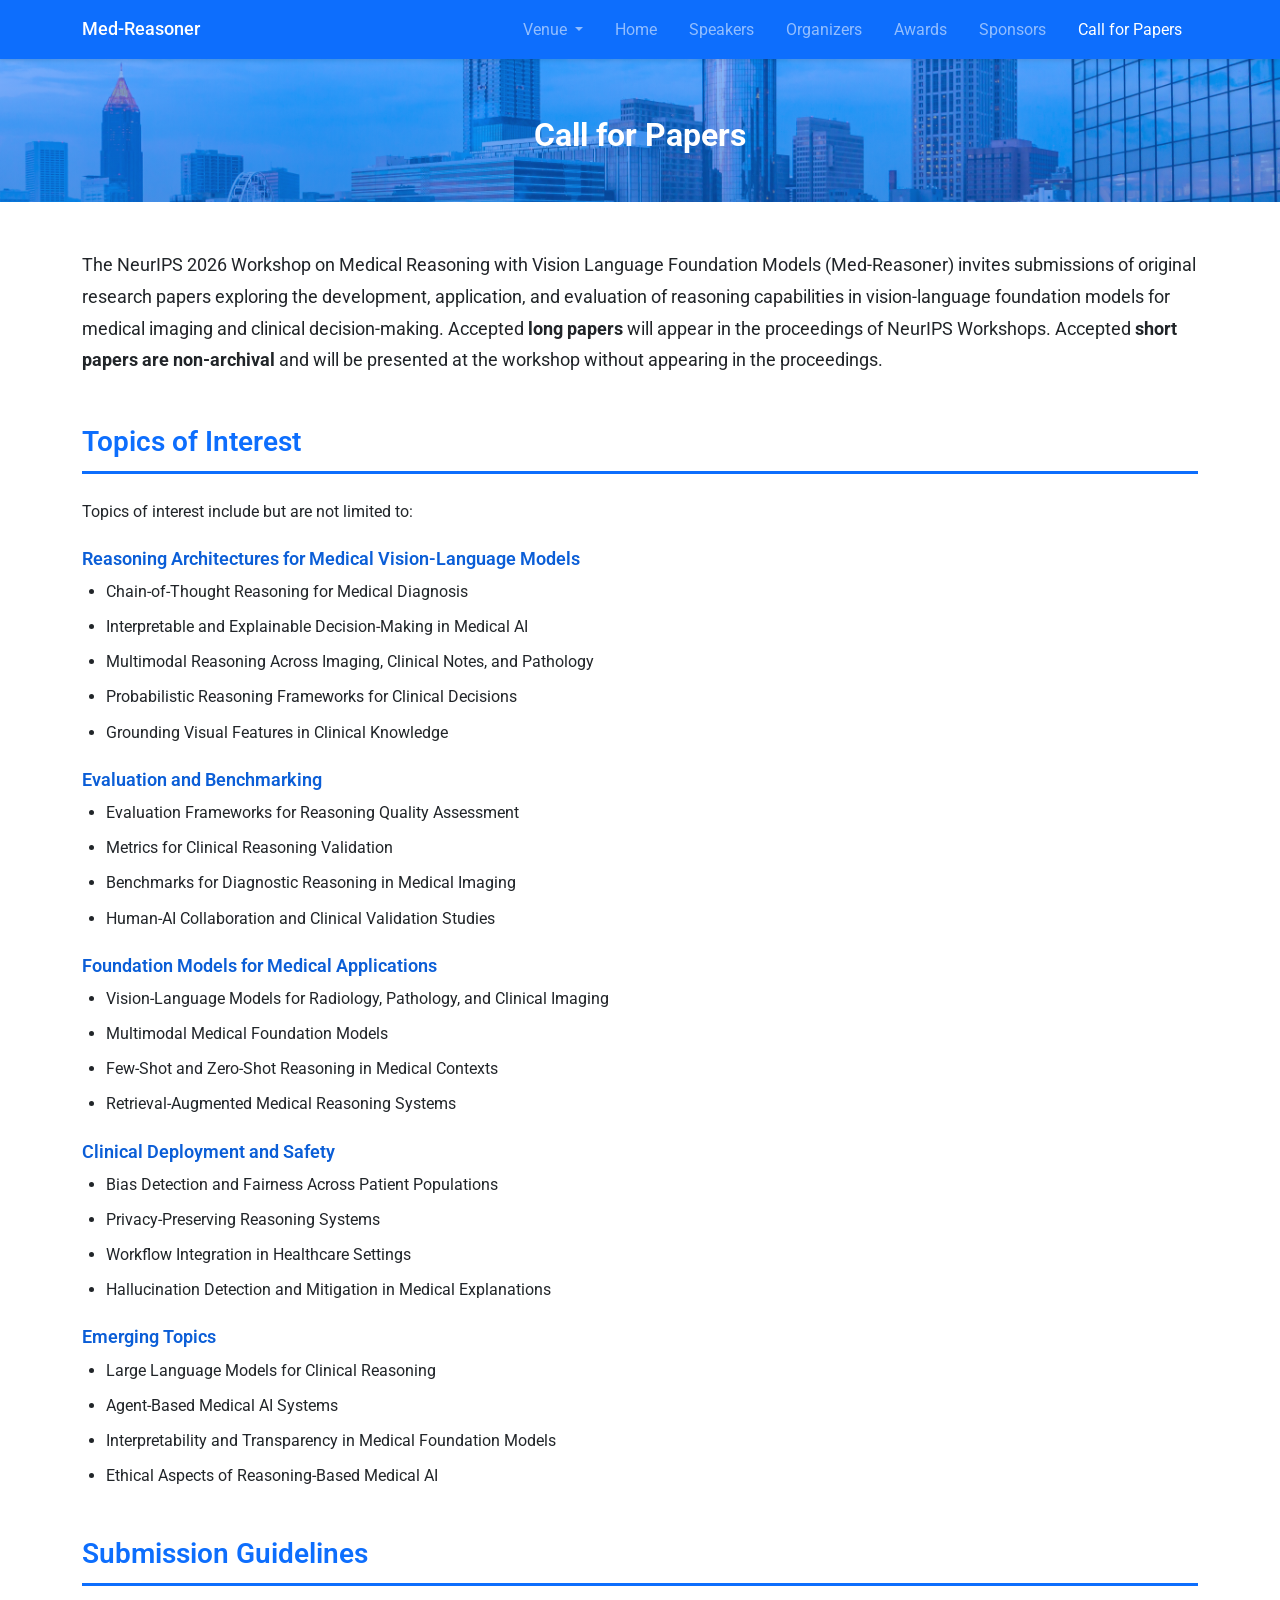
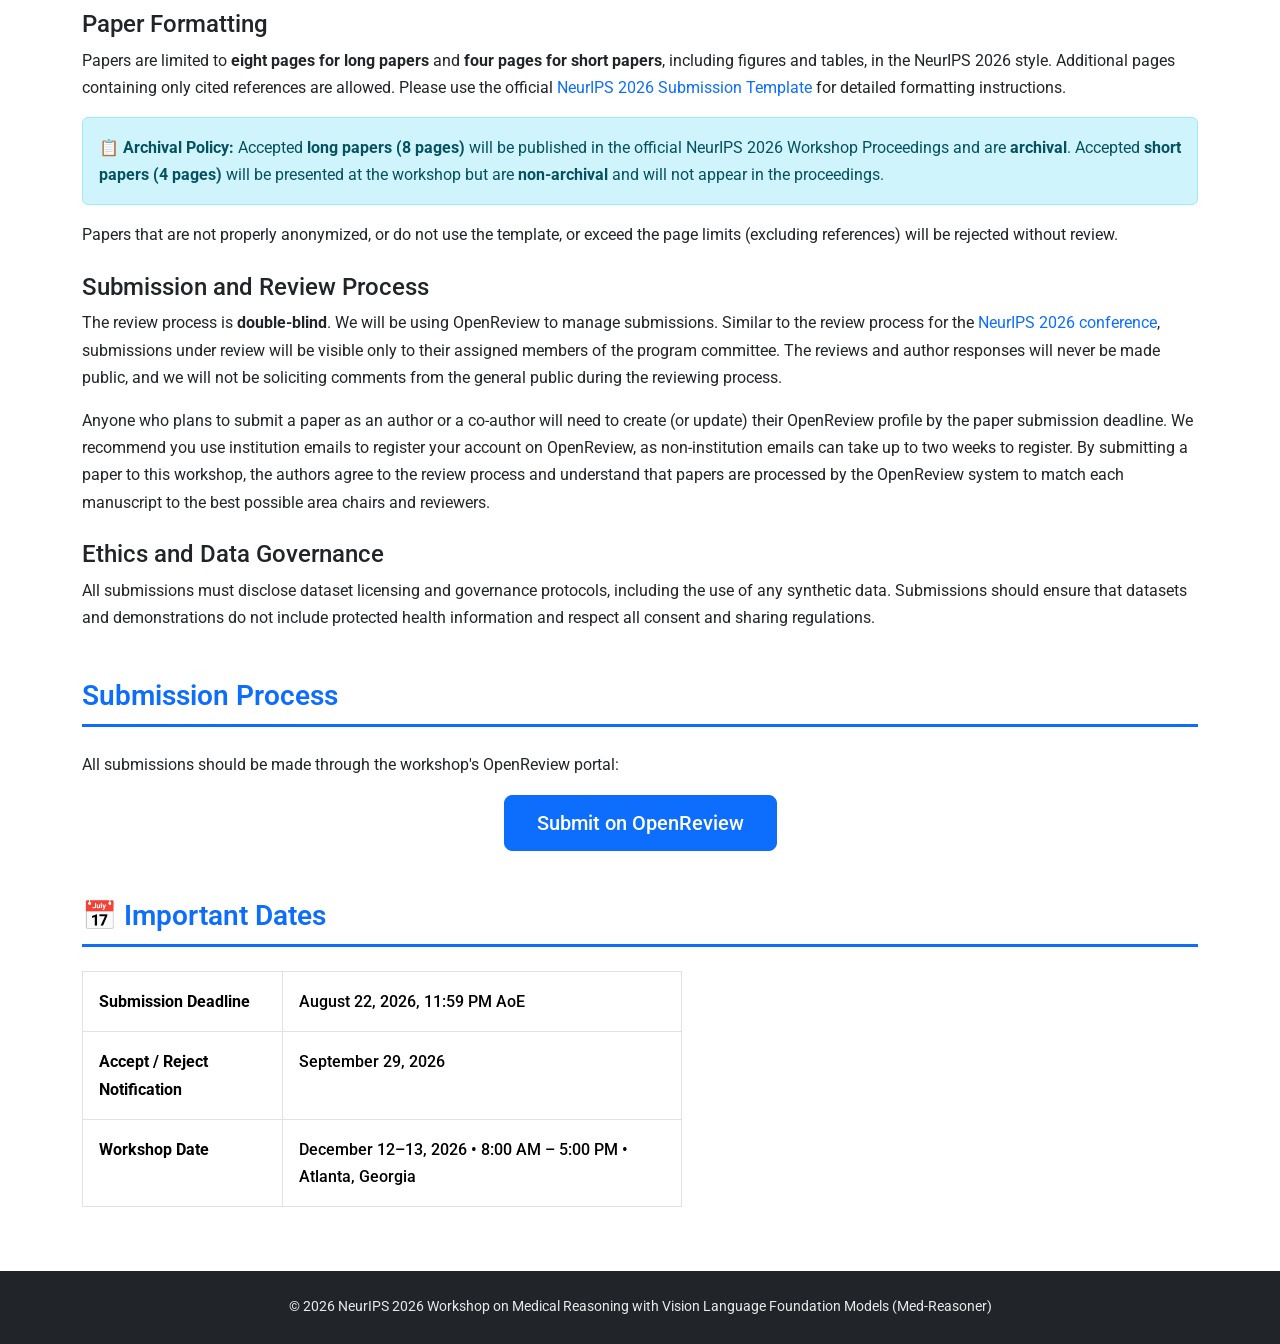
==== call_for_paper.html @ c0cd940c "Add Call for Papers page for NeurIPS 2026 Co-authored-by: Cursor <cursoragent@cursor.com>" ====
<!DOCTYPE html>
<html lang="en">
<head>
    <meta charset="UTF-8">
    <meta name="viewport" content="width=device-width, initial-scale=1.0">
    <link rel="icon" type="image/svg+xml" href="favicon.svg">
    <title>Call for Papers | NeurIPS 2026 Workshop - Med-Reasoner</title>
    <link href="https://cdn.jsdelivr.net/npm/bootstrap@5.3.2/dist/css/bootstrap.min.css" rel="stylesheet">
    <link href="https://fonts.googleapis.com/css2?family=Roboto:wght@300;400;500;700&display=swap" rel="stylesheet">
    <link rel="stylesheet" href="assets/css/style.css">
</head>
<body>
    <!-- Navigation -->
    <nav class="navbar navbar-expand-lg navbar-dark bg-primary fixed-top">
        <div class="container">
            <a class="navbar-brand" href="index.html">Med-Reasoner</a>
            <button class="navbar-toggler" type="button" data-bs-toggle="collapse" data-bs-target="#navbarNav">
                <span class="navbar-toggler-icon"></span>
            </button>
            <div class="collapse navbar-collapse" id="navbarNav">
                <ul class="navbar-nav ms-auto">
                    <li class="nav-item dropdown">
                        <a class="nav-link dropdown-toggle" href="#" role="button" data-bs-toggle="dropdown">
                            Venue
                        </a>
                        <ul class="dropdown-menu dropdown-menu-end">
                            <li><a class="dropdown-item" href="https://med-reasoner.github.io/cvpr2026/">CVPR 2026</a></li>
                            <li><a class="dropdown-item active" href="https://med-reasoner.github.io/neurips2026/">NeurIPS 2026</a></li>
                        </ul>
                    </li>
                    <li class="nav-item">
                        <a class="nav-link" href="index.html">Home</a>
                    </li>
                    <li class="nav-item">
                        <a class="nav-link" href="index.html#speakers">Speakers</a>
                    </li>
                    <li class="nav-item">
                        <a class="nav-link" href="index.html#organizers">Organizers</a>
                    </li>
                    <li class="nav-item">
                        <a class="nav-link" href="index.html#awards">Awards</a>
                    </li>
                    <li class="nav-item">
                        <a class="nav-link" href="index.html#sponsors">Sponsors</a>
                    </li>
                    <li class="nav-item">
                        <a class="nav-link active" href="call_for_paper.html">Call for Papers</a>
                    </li>
                </ul>
            </div>
        </div>
    </nav>

    <!-- Hero Section -->
    <header class="hero-section hero-small">
        <div class="container">
            <h1 class="display-5">Call for Papers</h1>
        </div>
    </header>

    <!-- Main Content -->
    <main class="container my-5">
        <section class="mb-5">
            <p class="lead">
                The NeurIPS 2026 Workshop on Medical Reasoning with Vision Language Foundation Models (Med-Reasoner) invites submissions of original research papers exploring the development, application, and evaluation of reasoning capabilities in vision-language foundation models for medical imaging and clinical decision-making. Accepted <strong>long papers</strong> will appear in the proceedings of NeurIPS Workshops. Accepted <strong>short papers are non-archival</strong> and will be presented at the workshop without appearing in the proceedings.
            </p>
        </section>

        <!-- Topics of Interest -->
        <section id="topics" class="mb-5">
            <h2 class="section-title">Topics of Interest</h2>
            <p>Topics of interest include but are not limited to:</p>

            <h4 class="mt-4 topic-category">Reasoning Architectures for Medical Vision-Language Models</h4>
            <ul class="topic-list">
                <li>Chain-of-Thought Reasoning for Medical Diagnosis</li>
                <li>Interpretable and Explainable Decision-Making in Medical AI</li>
                <li>Multimodal Reasoning Across Imaging, Clinical Notes, and Pathology</li>
                <li>Probabilistic Reasoning Frameworks for Clinical Decisions</li>
                <li>Grounding Visual Features in Clinical Knowledge</li>
            </ul>

            <h4 class="mt-4 topic-category">Evaluation and Benchmarking</h4>
            <ul class="topic-list">
                <li>Evaluation Frameworks for Reasoning Quality Assessment</li>
                <li>Metrics for Clinical Reasoning Validation</li>
                <li>Benchmarks for Diagnostic Reasoning in Medical Imaging</li>
                <li>Human-AI Collaboration and Clinical Validation Studies</li>
            </ul>

            <h4 class="mt-4 topic-category">Foundation Models for Medical Applications</h4>
            <ul class="topic-list">
                <li>Vision-Language Models for Radiology, Pathology, and Clinical Imaging</li>
                <li>Multimodal Medical Foundation Models</li>
                <li>Few-Shot and Zero-Shot Reasoning in Medical Contexts</li>
                <li>Retrieval-Augmented Medical Reasoning Systems</li>
            </ul>

            <h4 class="mt-4 topic-category">Clinical Deployment and Safety</h4>
            <ul class="topic-list">
                <li>Bias Detection and Fairness Across Patient Populations</li>
                <li>Privacy-Preserving Reasoning Systems</li>
                <li>Workflow Integration in Healthcare Settings</li>
                <li>Hallucination Detection and Mitigation in Medical Explanations</li>
            </ul>

            <h4 class="mt-4 topic-category">Emerging Topics</h4>
            <ul class="topic-list">
                <li>Large Language Models for Clinical Reasoning</li>
                <li>Agent-Based Medical AI Systems</li>
                <li>Interpretability and Transparency in Medical Foundation Models</li>
                <li>Ethical Aspects of Reasoning-Based Medical AI</li>
            </ul>
        </section>

        <!-- Submission Guidelines -->
        <section id="guidelines" class="mb-5">
            <h2 class="section-title">Submission Guidelines</h2>

            <h4 class="mt-4">Paper Formatting</h4>
            <p>
                Papers are limited to <strong>eight pages for long papers</strong> and <strong>four pages for short papers</strong>, including figures and tables, in the NeurIPS 2026 style. Additional pages containing only cited references are allowed. Please use the official <a href="https://neurips.cc/Conferences/2026/PaperInformation/StyleFiles" class="link-primary">NeurIPS 2026 Submission Template</a> for detailed formatting instructions.
            </p>
            <div class="alert alert-info">
                <strong>&#128203; Archival Policy:</strong> Accepted <strong>long papers (8 pages)</strong> will be published in the official NeurIPS 2026 Workshop Proceedings and are <strong>archival</strong>. Accepted <strong>short papers (4 pages)</strong> will be presented at the workshop but are <strong>non-archival</strong> and will not appear in the proceedings.
            </div>
            <p>
                Papers that are not properly anonymized, or do not use the template, or exceed the page limits (excluding references) will be rejected without review.
            </p>

            <h4 class="mt-4">Submission and Review Process</h4>
            <p>
                The review process is <strong>double-blind</strong>. We will be using OpenReview to manage submissions. Similar to the review process for the <a href="https://neurips.cc/Conferences/2026" class="link-primary">NeurIPS 2026 conference</a>, submissions under review will be visible only to their assigned members of the program committee. The reviews and author responses will never be made public, and we will not be soliciting comments from the general public during the reviewing process.
            </p>
            <p>
                Anyone who plans to submit a paper as an author or a co-author will need to create (or update) their OpenReview profile by the paper submission deadline. We recommend you use institution emails to register your account on OpenReview, as non-institution emails can take up to two weeks to register. By submitting a paper to this workshop, the authors agree to the review process and understand that papers are processed by the OpenReview system to match each manuscript to the best possible area chairs and reviewers.
            </p>

            <h4 class="mt-4">Ethics and Data Governance</h4>
            <p>
                All submissions must disclose dataset licensing and governance protocols, including the use of any synthetic data. Submissions should ensure that datasets and demonstrations do not include protected health information and respect all consent and sharing regulations.
            </p>
        </section>

        <!-- Submission Process -->
        <section id="submission" class="mb-5">
            <h2 class="section-title">Submission Process</h2>
            <p>
                All submissions should be made through the workshop's OpenReview portal:
            </p>
            <p class="text-center">
                <a href="#" target="_blank" class="btn btn-primary btn-lg">Submit on OpenReview</a>
            </p>
        </section>

        <!-- Important Dates -->
        <section id="dates" class="mb-5">
            <h2 class="section-title">&#128197; Important Dates</h2>
            <div class="table-responsive">
                <table class="table table-bordered dates-table">
                    <tbody>
                        <tr>
                            <td class="date-label"><strong>Submission Deadline</strong></td>
                            <td class="date-value">August 22, 2026, 11:59 PM AoE</td>
                        </tr>
                        <tr>
                            <td class="date-label"><strong>Accept / Reject Notification</strong></td>
                            <td class="date-value">September 29, 2026</td>
                        </tr>
                        <tr>
                            <td class="date-label"><strong>Workshop Date</strong></td>
                            <td class="date-value">December 12&ndash;13, 2026 &bull; 8:00 AM &ndash; 5:00 PM &bull; Atlanta, Georgia</td>
                        </tr>
                    </tbody>
                </table>
            </div>
        </section>
    </main>

    <!-- Footer -->
    <footer class="footer bg-dark text-white py-4">
        <div class="container text-center">
            <p class="mb-0">&copy; 2026 NeurIPS 2026 Workshop on Medical Reasoning with Vision Language Foundation Models (Med-Reasoner)</p>
        </div>
    </footer>

    <script src="https://cdn.jsdelivr.net/npm/bootstrap@5.3.2/dist/js/bootstrap.bundle.min.js"></script>
</body>
</html>
---- assets/css/style.css ----
/* ================================================
   Med-Reasoner CVPR 2026 Workshop Website Styles
   ================================================ */

/* Base Styles */
:root {
    --primary-color: #0d6efd;
    --primary-dark: #0b5ed7;
    --secondary-color: #6c757d;
    --accent-color: #198754;
    --text-color: #212529;
    --light-bg: #f8f9fa;
    --border-color: #dee2e6;
}

html {
    scroll-behavior: smooth;
}

body {
    font-family: 'Roboto', -apple-system, BlinkMacSystemFont, 'Segoe UI', sans-serif;
    color: var(--text-color);
    line-height: 1.7;
    padding-top: 56px;
}

/* Navigation */
.navbar {
    box-shadow: 0 2px 4px rgba(0, 0, 0, 0.1);
}

.navbar-brand {
    font-weight: 500;
    font-size: 1.1rem;
}

.nav-link {
    font-weight: 400;
    padding: 0.5rem 1rem !important;
    transition: color 0.2s ease;
}

.nav-link:hover {
    color: rgba(255, 255, 255, 0.9) !important;
}

/* Hero Section */
.hero-section {
    background: linear-gradient(rgba(13, 110, 253, 0.5), rgba(11, 94, 215, 0.6)), url('../../atlanta.jpg');
    background-size: cover;
    background-position: center;
    background-repeat: no-repeat;
    color: white;
    padding: 80px 0 60px;
    text-align: center;
    margin-bottom: 2rem;
}

.hero-section h1 {
    font-weight: 700;
    font-size: 2.2rem;
    margin-bottom: 0.5rem;
}

.hero-section h2.lead {
    font-size: 1.5rem;
    font-weight: 400;
    opacity: 0.95;
    margin-bottom: 1rem;
}

.hero-date {
    font-size: 1.2rem;
    opacity: 0.9;
    margin-bottom: 0;
}

.hero-small {
    padding: 60px 0 40px;
}

.hero-small h1 {
    font-size: 2rem;
}

/* Section Titles */
.section-title {
    font-weight: 600;
    font-size: 1.75rem;
    color: var(--primary-color);
    padding-bottom: 0.75rem;
    margin-bottom: 1.5rem;
    border-bottom: 3px solid var(--primary-color);
}

/* Person Cards (Speakers & Organizers) */
.person-card {
    border: 1px solid var(--border-color);
    border-radius: 12px;
    overflow: hidden;
    transition: transform 0.2s ease, box-shadow 0.2s ease, border-color 0.2s ease;
    text-decoration: none;
    color: inherit;
    background: white;
}

.person-card:hover {
    transform: translateY(-5px);
    box-shadow: 0 8px 25px rgba(13, 110, 253, 0.15);
    border-color: rgba(13, 110, 253, 0.3);
}

.card-img-container {
    background: linear-gradient(135deg, #f0f7ff 0%, #ffffff 100%);
    padding: 20px;
    display: flex;
    justify-content: center;
    align-items: center;
}

.person-card .card-img-top {
    width: 120px;
    height: 120px;
    object-fit: cover;
    border-radius: 50%;
    border: 3px solid white;
    box-shadow: 0 2px 8px rgba(0, 0, 0, 0.1);
}

.person-card .card-body {
    padding: 1rem;
}

.person-card .card-title {
    font-weight: 600;
    font-size: 1rem;
    margin-bottom: 0.25rem;
    color: var(--text-color);
}

.person-card .card-text {
    font-size: 0.85rem;
    color: var(--secondary-color);
    margin-bottom: 0;
}

/* Links in Person Cards */
a.person-card {
    display: block;
}

a.person-card:hover .card-title {
    color: var(--primary-color);
}

/* News Table */
.news-table {
    margin-bottom: 0;
}

.news-table td {
    padding: 0.75rem 1rem;
    vertical-align: middle;
}

.news-date {
    font-weight: 500;
    white-space: nowrap;
    width: 150px;
    color: var(--secondary-color);
}

/* Topics Section */
.topic-category {
    font-weight: 600;
    color: var(--primary-dark);
    font-size: 1.1rem;
    margin-top: 1.5rem;
}

.topic-list {
    padding-left: 1.5rem;
}

.topic-list li {
    margin-bottom: 0.5rem;
}

/* Dates Table */
.dates-table {
    max-width: 600px;
}

.dates-table td {
    padding: 1rem;
}

.date-label {
    width: 200px;
    background: var(--light-bg);
}

.date-value {
    font-weight: 500;
}

/* Links */
a {
    color: var(--primary-color);
    text-decoration: none;
}

a:hover {
    color: var(--primary-dark);
    text-decoration: underline;
}

/* Footer */
.footer {
    margin-top: 3rem;
}

.footer p {
    font-size: 0.9rem;
    opacity: 0.9;
}

/* Responsive Adjustments */
@media (max-width: 768px) {
    .hero-section {
        padding: 60px 0 40px;
    }

    .hero-section h1 {
        font-size: 1.6rem;
    }

    .hero-section h2.lead {
        font-size: 1.2rem;
    }

    .section-title {
        font-size: 1.4rem;
    }

    .person-card .card-img-top {
        width: 100px;
        height: 100px;
    }

    .news-date {
        width: auto;
    }

    .dates-table .date-label {
        width: auto;
    }
}

@media (max-width: 576px) {
    .hero-section h1 {
        font-size: 1.3rem;
    }

    .person-card .card-img-top {
        width: 80px;
        height: 80px;
    }
}

/* Utility Classes */
.lead {
    font-size: 1.1rem;
    font-weight: 400;
    line-height: 1.8;
}

/* Button Styling */
.btn-primary {
    background-color: var(--primary-color);
    border-color: var(--primary-color);
    padding: 0.75rem 2rem;
    font-weight: 500;
}

.btn-primary:hover {
    background-color: var(--primary-dark);
    border-color: var(--primary-dark);
}

/* Placeholder Image Styling */
.card-img-top[src*="placeholder"] {
    background: linear-gradient(135deg, #e0e0e0 0%, #c0c0c0 100%);
}

/* Award Cards */
.award-card {
    background: linear-gradient(135deg, #f0f7ff 0%, #ffffff 100%);
    border: 1px solid rgba(13, 110, 253, 0.15);
    border-radius: 12px;
    height: 100%;
    transition: transform 0.2s ease, box-shadow 0.2s ease;
}

.award-card:hover {
    transform: translateY(-4px);
    box-shadow: 0 8px 25px rgba(13, 110, 253, 0.15);
}

.award-icon {
    font-size: 2.5rem;
    margin-bottom: 0.75rem;
}

.award-title {
    font-weight: 600;
    color: var(--primary-color);
    margin-bottom: 0.5rem;
}

.award-detail {
    color: var(--secondary-color);
    font-size: 0.95rem;
    margin-bottom: 0.25rem;
}

.award-total {
    font-size: 1.1rem;
    color: var(--text-color);
    margin-bottom: 0;
}

/* Sponsor Cards */
.sponsor-card {
    background: white;
    border: 1px solid var(--border-color);
    border-radius: 12px;
    transition: transform 0.2s ease, box-shadow 0.2s ease;
}

.sponsor-card:hover {
    transform: translateY(-4px);
    box-shadow: 0 8px 25px rgba(0, 0, 0, 0.1);
}

.sponsor-logo {
    max-width: 200px;
    max-height: 80px;
    object-fit: contain;
}

.sponsor-name {
    font-weight: 600;
    color: var(--secondary-color);
    font-size: 0.95rem;
    margin-bottom: 0;
}

/* Schedule Table */
.schedule-table {
    border-radius: 8px;
    overflow: hidden;
    box-shadow: 0 2px 8px rgba(0,0,0,0.07);
}

.schedule-table thead th {
    background-color: var(--primary-color);
    color: #fff;
    font-weight: 600;
    font-size: 0.95rem;
    letter-spacing: 0.03em;
    border: none;
}

.schedule-time-col {
    width: 200px;
}

.schedule-time {
    font-weight: 600;
    font-size: 0.88rem;
    color: var(--primary-color);
    white-space: nowrap;
    vertical-align: middle;
}

.schedule-table tbody tr td {
    vertical-align: middle;
    font-size: 0.95rem;
    border-color: #e9ecef;
}

.schedule-opening {
    background-color: #eaf3fb;
}

.schedule-talk {
    background-color: #ffffff;
}

.schedule-talk:hover {
    background-color: #f0f7ff;
}

.schedule-break {
    background-color: #fff8e1;
}

.schedule-oral {
    background-color: #f3f0fb;
}

.schedule-closing {
    background-color: #e8f5e9;
}

.schedule-buffer {
    background-color: #f5f5f5;
    color: #888;
}

.oral-list {
    list-style: none;
    padding-left: 0;
    font-size: 0.9rem;
}

.oral-list li {
    padding: 6px 0;
    border-bottom: 1px solid #e9ecef;
}

.oral-list li:last-child {
    border-bottom: none;
}

.oral-authors {
    display: block;
    color: #6c757d;
    font-size: 0.85rem;
    margin-top: 2px;
}

/* Accepted Papers Table */
.papers-table {
    border-radius: 8px;
    overflow: hidden;
    box-shadow: 0 2px 8px rgba(0,0,0,0.07);
    font-size: 0.93rem;
}

.papers-table thead th {
    background-color: var(--primary-color);
    color: #fff;
    font-weight: 600;
    font-size: 0.85rem;
    letter-spacing: 0.06em;
    text-transform: uppercase;
    border: none;
}

.papers-id-col   { width: 110px; }
.papers-format-col { width: 90px; }
.papers-authors-col { width: 28%; }

.papers-id {
    font-size: 0.85rem;
    color: #6c757d;
    vertical-align: middle;
    text-align: center;
}

.papers-title {
    font-weight: 600;
    vertical-align: middle;
    color: #1a1a2e;
}

.papers-authors {
    color: #6c757d;
    font-size: 0.88rem;
    vertical-align: middle;
}

.papers-table tbody tr {
    border-color: #e9ecef;
}

.papers-table tbody tr:hover {
    background-color: #f8f9fa;
}

.badge-invited {
    display: inline-block;
    padding: 3px 10px;
    border-radius: 20px;
    font-size: 0.75rem;
    font-weight: 700;
    letter-spacing: 0.05em;
    background-color: #e0edff;
    color: #1a4fa0;
    border: 1px solid #90b8f8;
}

.badge-oral {
    display: inline-block;
    padding: 3px 10px;
    border-radius: 20px;
    font-size: 0.75rem;
    font-weight: 700;
    letter-spacing: 0.05em;
    background-color: #fff3cd;
    color: #856404;
    border: 1px solid #ffc107;
}

.badge-poster {
    display: inline-block;
    padding: 3px 10px;
    border-radius: 20px;
    font-size: 0.75rem;
    font-weight: 700;
    letter-spacing: 0.05em;
    background-color: #e8eaf6;
    color: #3949ab;
    border: 1px solid #9fa8da;
}
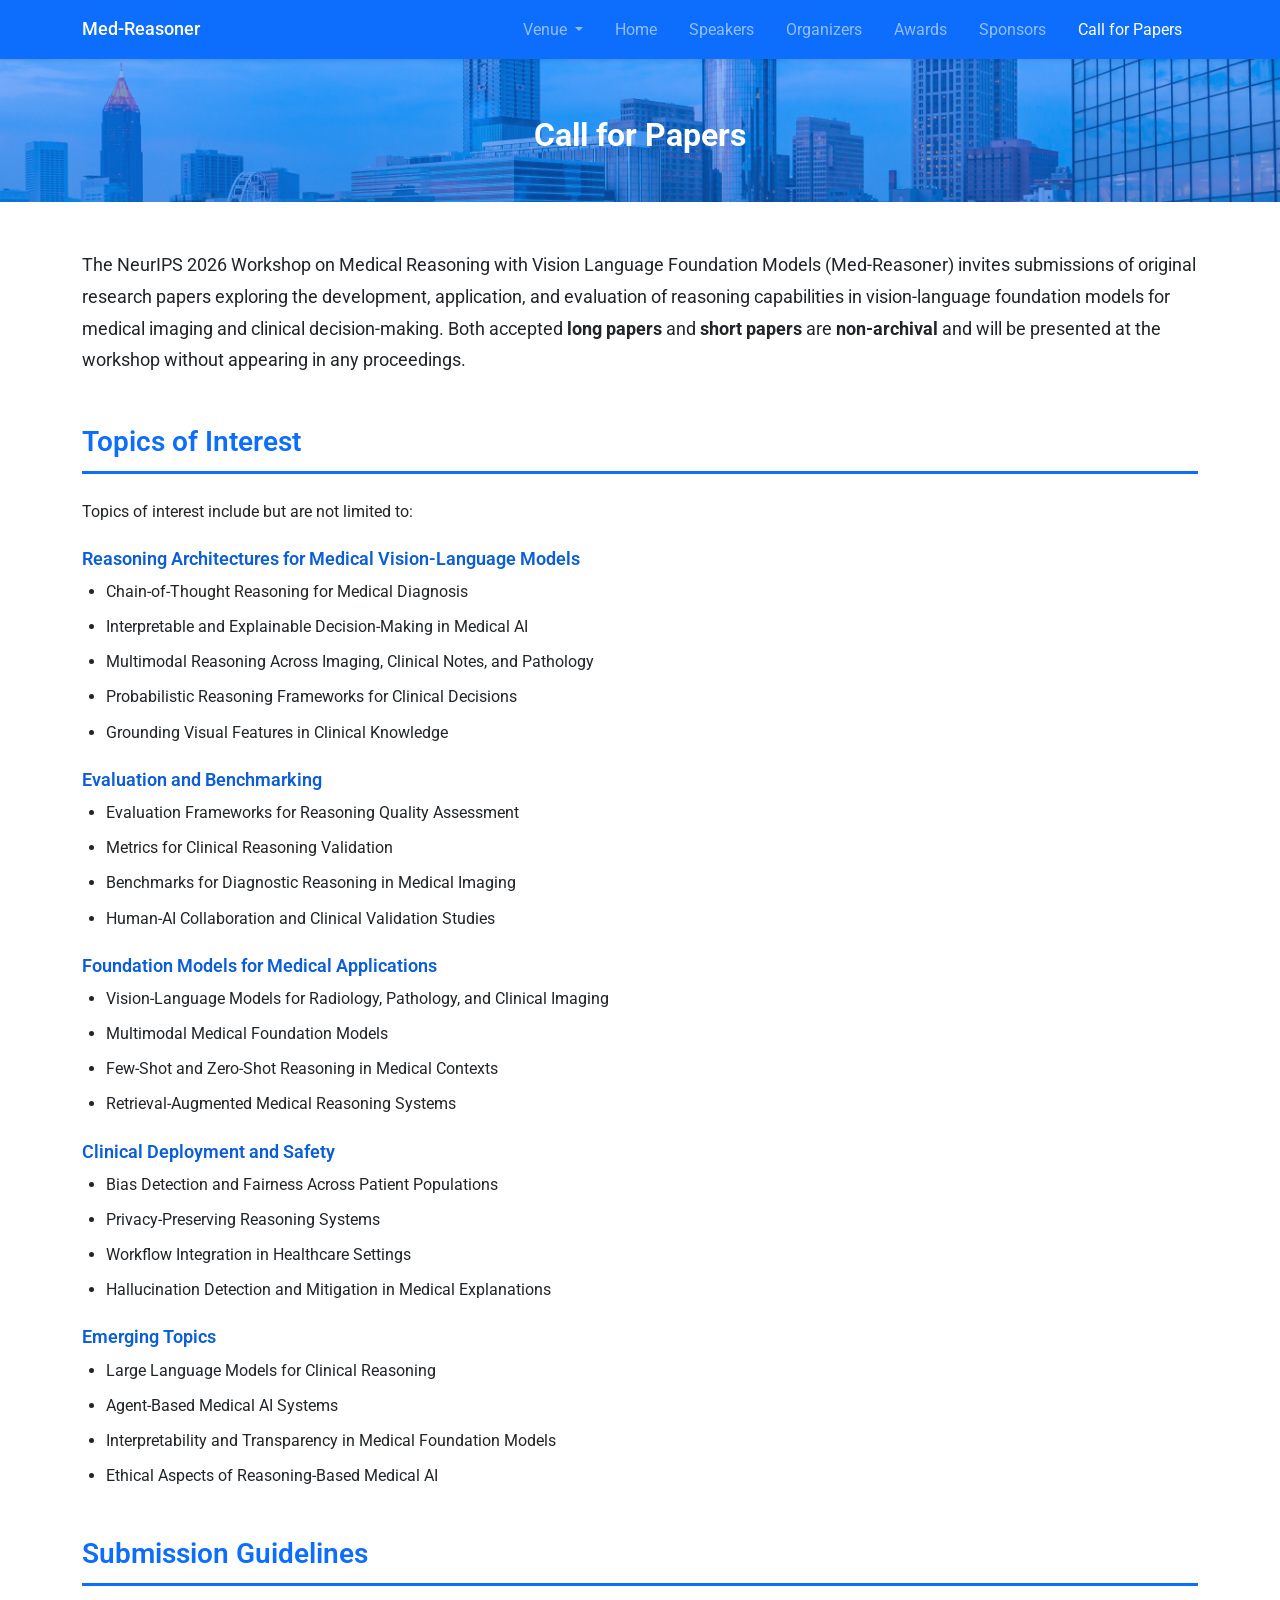
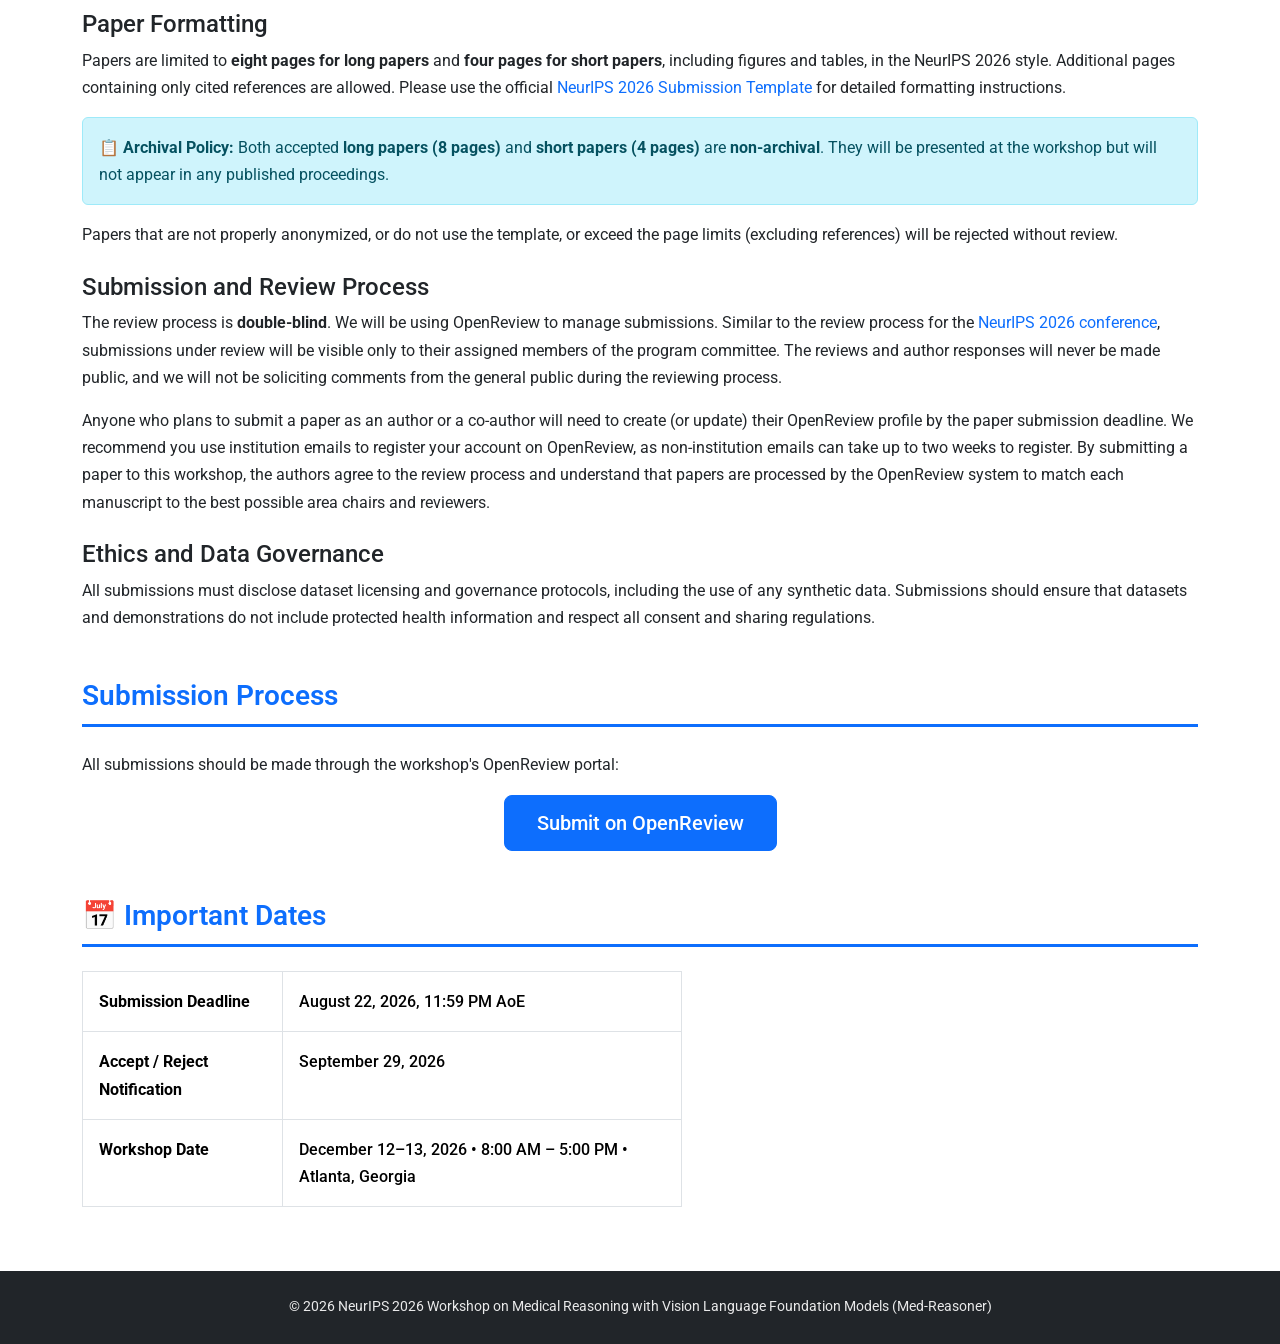
==== commit f97fd4ab: "Clarify both long and short papers are non-archival Co-authored-by: Cursor <cursoragent@cursor.com>" ====
--- a/call_for_paper.html
+++ b/call_for_paper.html
@@ -62,7 +62,7 @@
     <main class="container my-5">
         <section class="mb-5">
             <p class="lead">
-                The NeurIPS 2026 Workshop on Medical Reasoning with Vision Language Foundation Models (Med-Reasoner) invites submissions of original research papers exploring the development, application, and evaluation of reasoning capabilities in vision-language foundation models for medical imaging and clinical decision-making. Accepted <strong>long papers</strong> will appear in the proceedings of NeurIPS Workshops. Accepted <strong>short papers are non-archival</strong> and will be presented at the workshop without appearing in the proceedings.
+                The NeurIPS 2026 Workshop on Medical Reasoning with Vision Language Foundation Models (Med-Reasoner) invites submissions of original research papers exploring the development, application, and evaluation of reasoning capabilities in vision-language foundation models for medical imaging and clinical decision-making. Both accepted <strong>long papers</strong> and <strong>short papers</strong> are <strong>non-archival</strong> and will be presented at the workshop without appearing in any proceedings.
             </p>
         </section>
 
@@ -122,7 +122,7 @@
                 Papers are limited to <strong>eight pages for long papers</strong> and <strong>four pages for short papers</strong>, including figures and tables, in the NeurIPS 2026 style. Additional pages containing only cited references are allowed. Please use the official <a href="https://neurips.cc/Conferences/2026/PaperInformation/StyleFiles" class="link-primary">NeurIPS 2026 Submission Template</a> for detailed formatting instructions.
             </p>
             <div class="alert alert-info">
-                <strong>&#128203; Archival Policy:</strong> Accepted <strong>long papers (8 pages)</strong> will be published in the official NeurIPS 2026 Workshop Proceedings and are <strong>archival</strong>. Accepted <strong>short papers (4 pages)</strong> will be presented at the workshop but are <strong>non-archival</strong> and will not appear in the proceedings.
+                <strong>&#128203; Archival Policy:</strong> Both accepted <strong>long papers (8 pages)</strong> and <strong>short papers (4 pages)</strong> are <strong>non-archival</strong>. They will be presented at the workshop but will not appear in any published proceedings.
             </div>
             <p>
                 Papers that are not properly anonymized, or do not use the template, or exceed the page limits (excluding references) will be rejected without review.
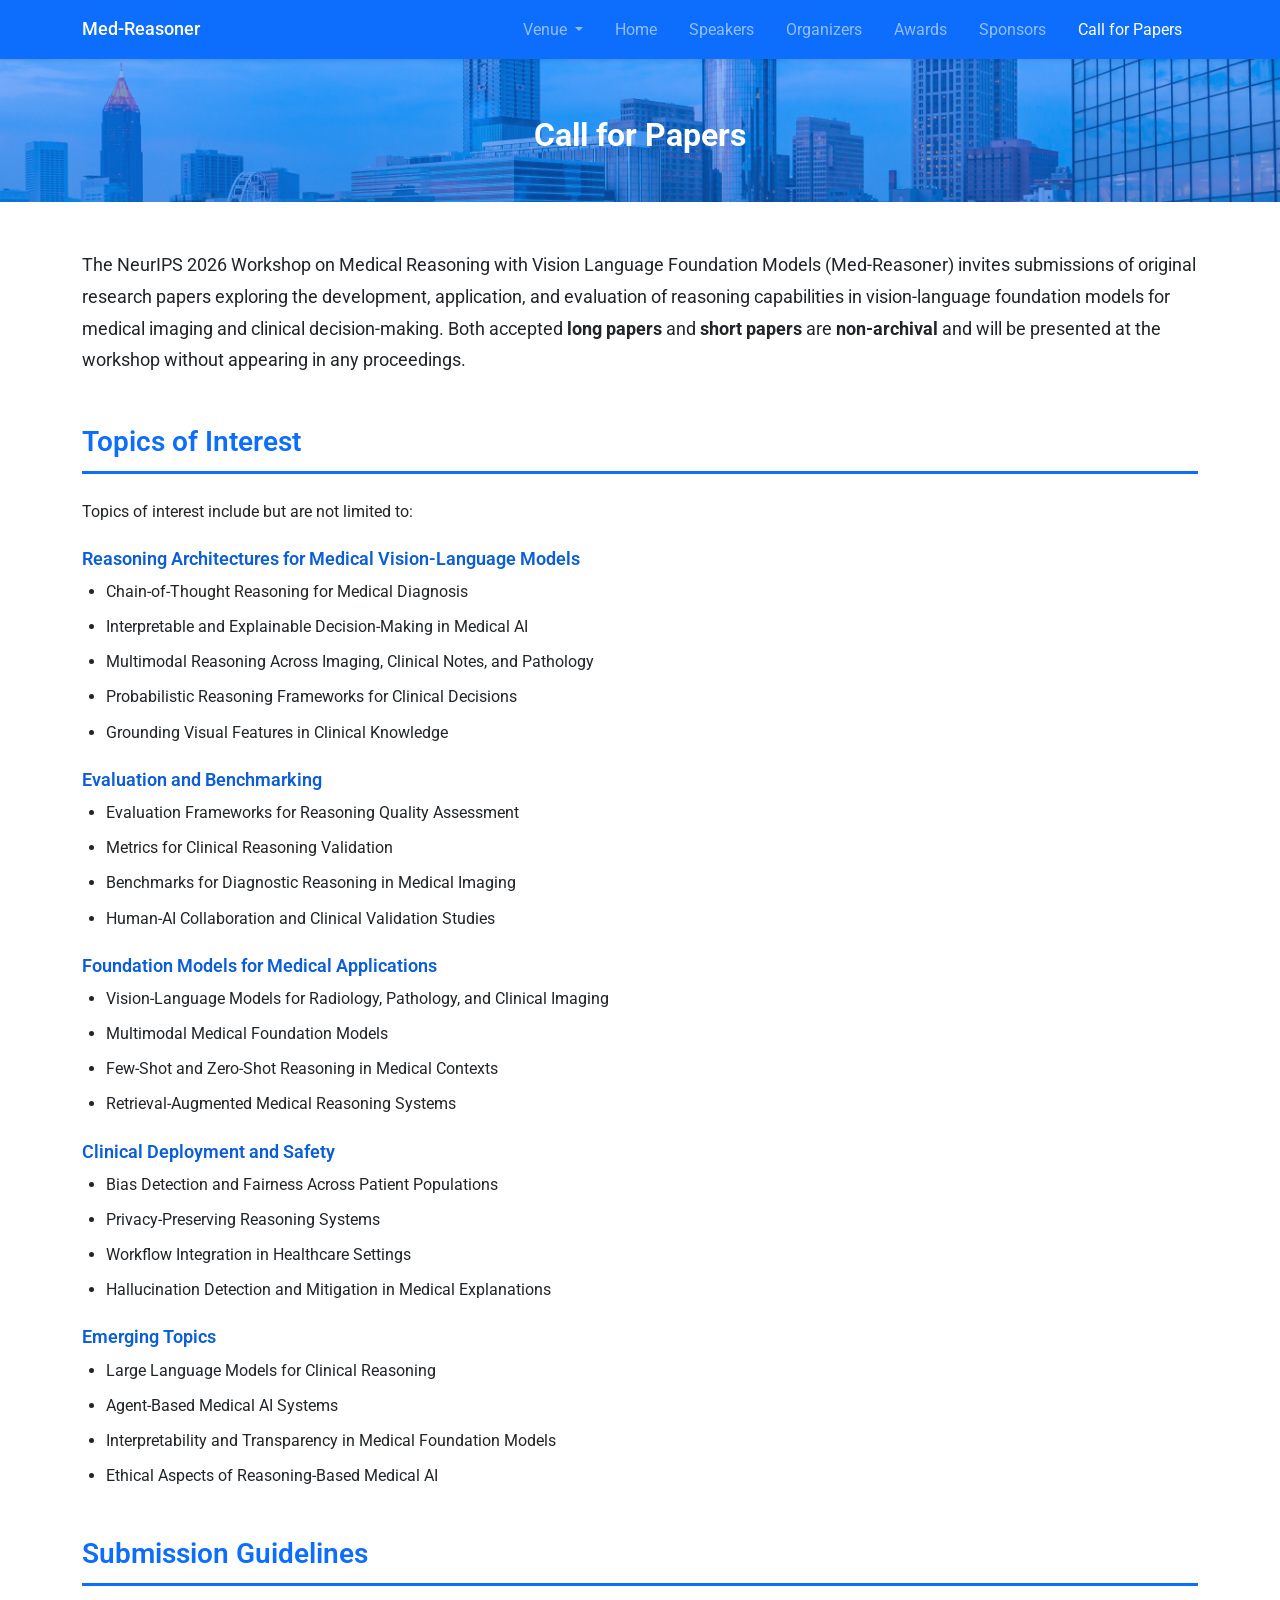
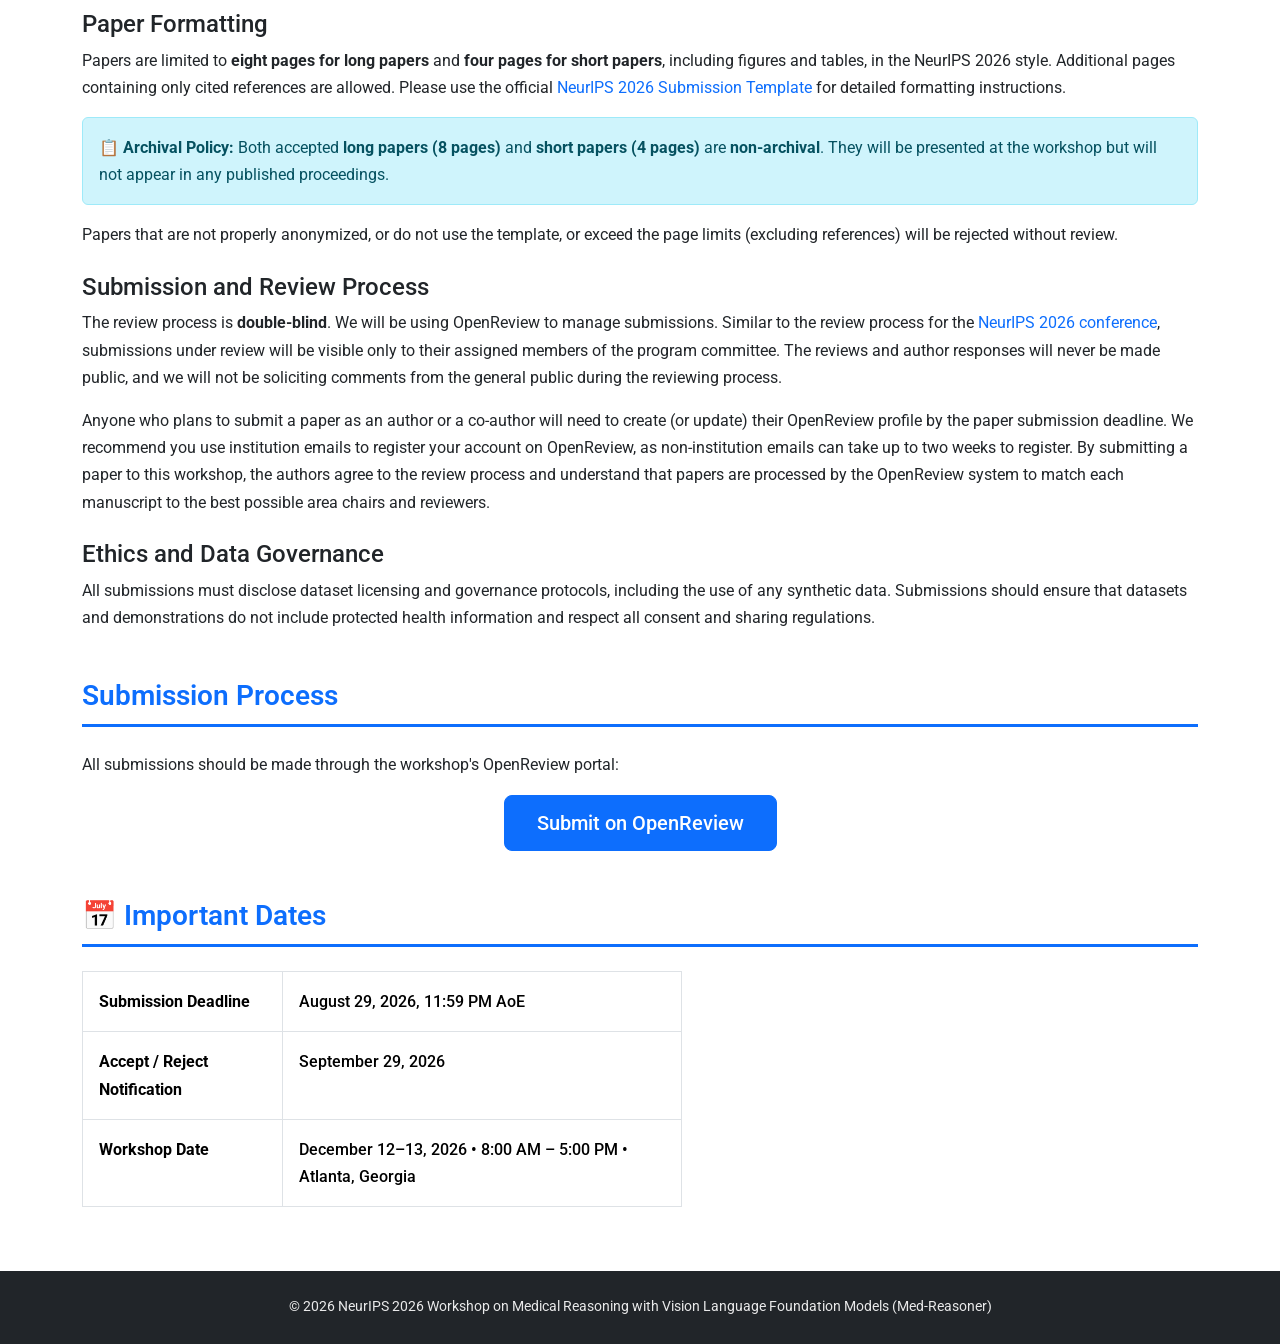
==== commit 1ce04954: "Link OpenReview submission portal and update submission deadline to Aug 29 Co-authored-by: Cursor <c" ====
--- a/call_for_paper.html
+++ b/call_for_paper.html
@@ -149,7 +149,7 @@
                 All submissions should be made through the workshop's OpenReview portal:
             </p>
             <p class="text-center">
-                <a href="#" target="_blank" class="btn btn-primary btn-lg">Submit on OpenReview</a>
+                <a href="https://openreview.net/group?id=NeurIPS.cc/2026/Workshop/Med-Reasoner" target="_blank" class="btn btn-primary btn-lg">Submit on OpenReview</a>
             </p>
         </section>
 
@@ -161,7 +161,7 @@
                     <tbody>
                         <tr>
                             <td class="date-label"><strong>Submission Deadline</strong></td>
-                            <td class="date-value">August 22, 2026, 11:59 PM AoE</td>
+                            <td class="date-value">August 29, 2026, 11:59 PM AoE</td>
                         </tr>
                         <tr>
                             <td class="date-label"><strong>Accept / Reject Notification</strong></td>
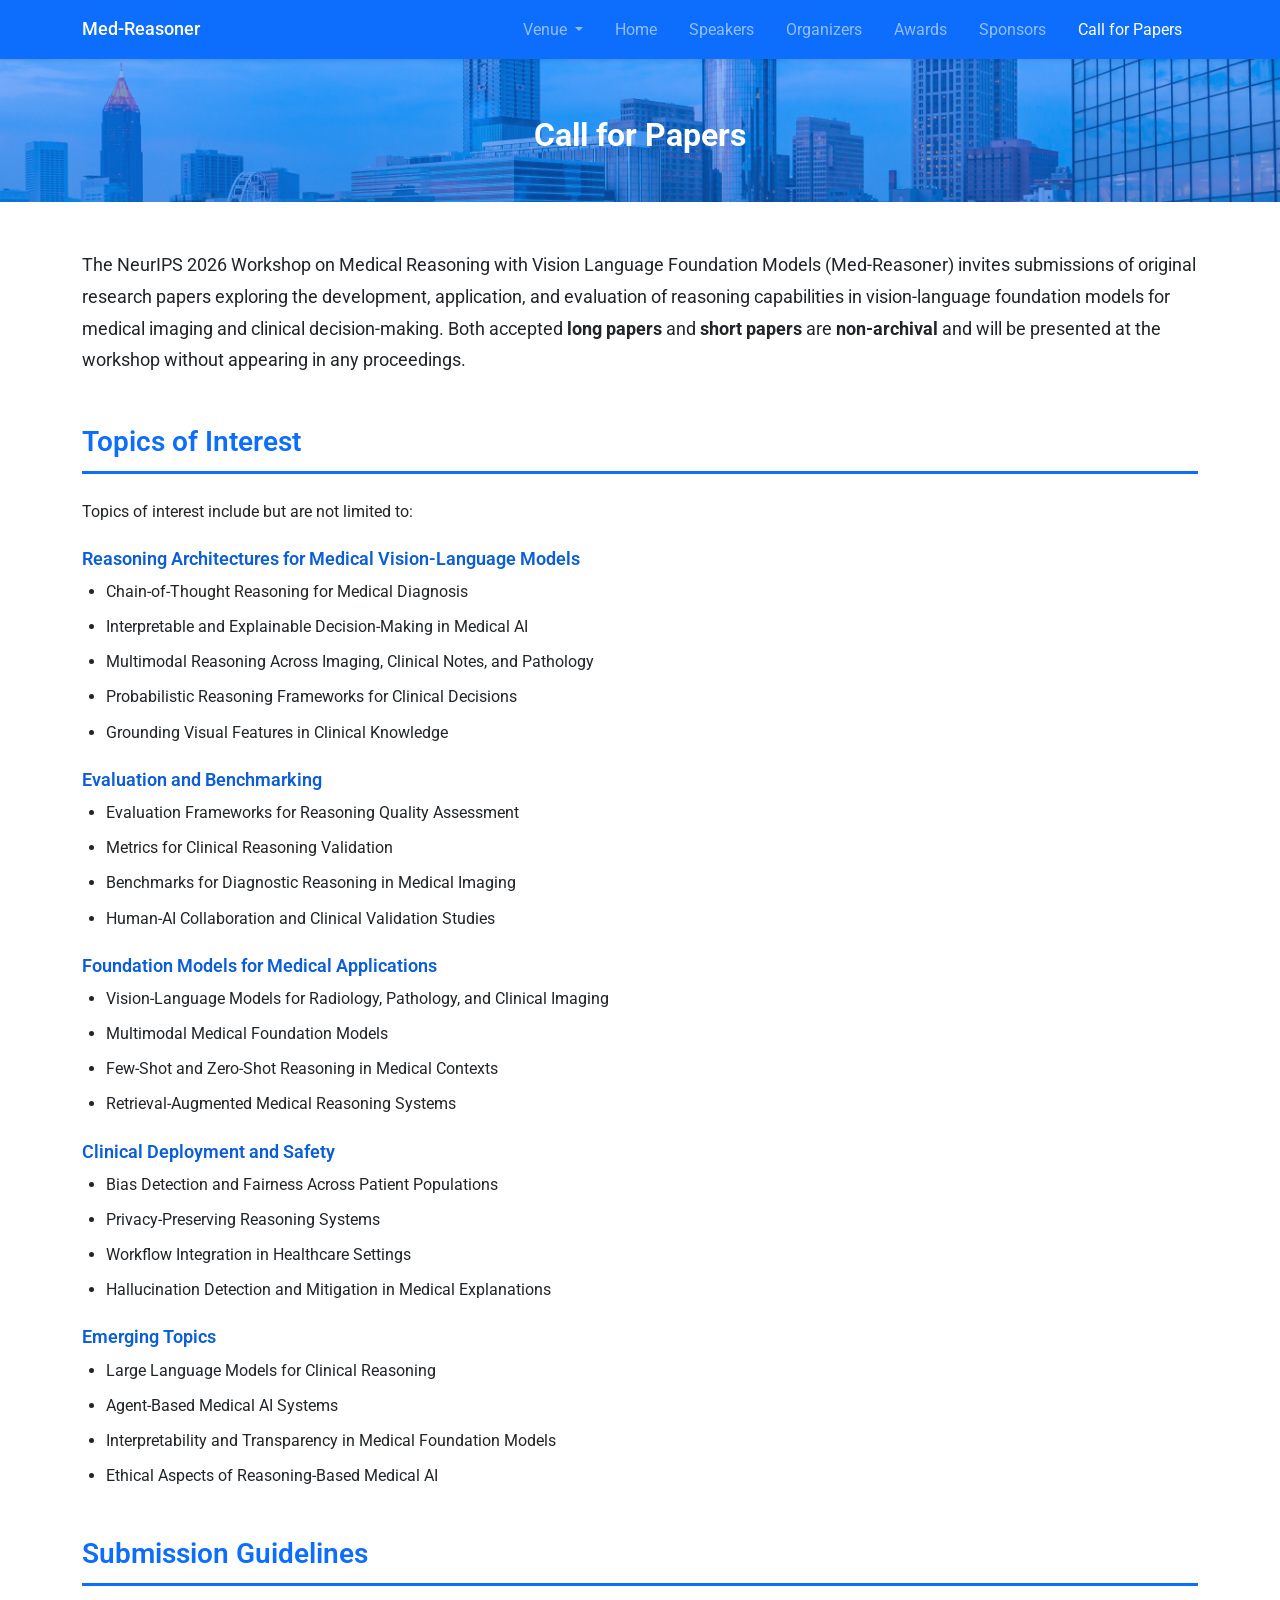
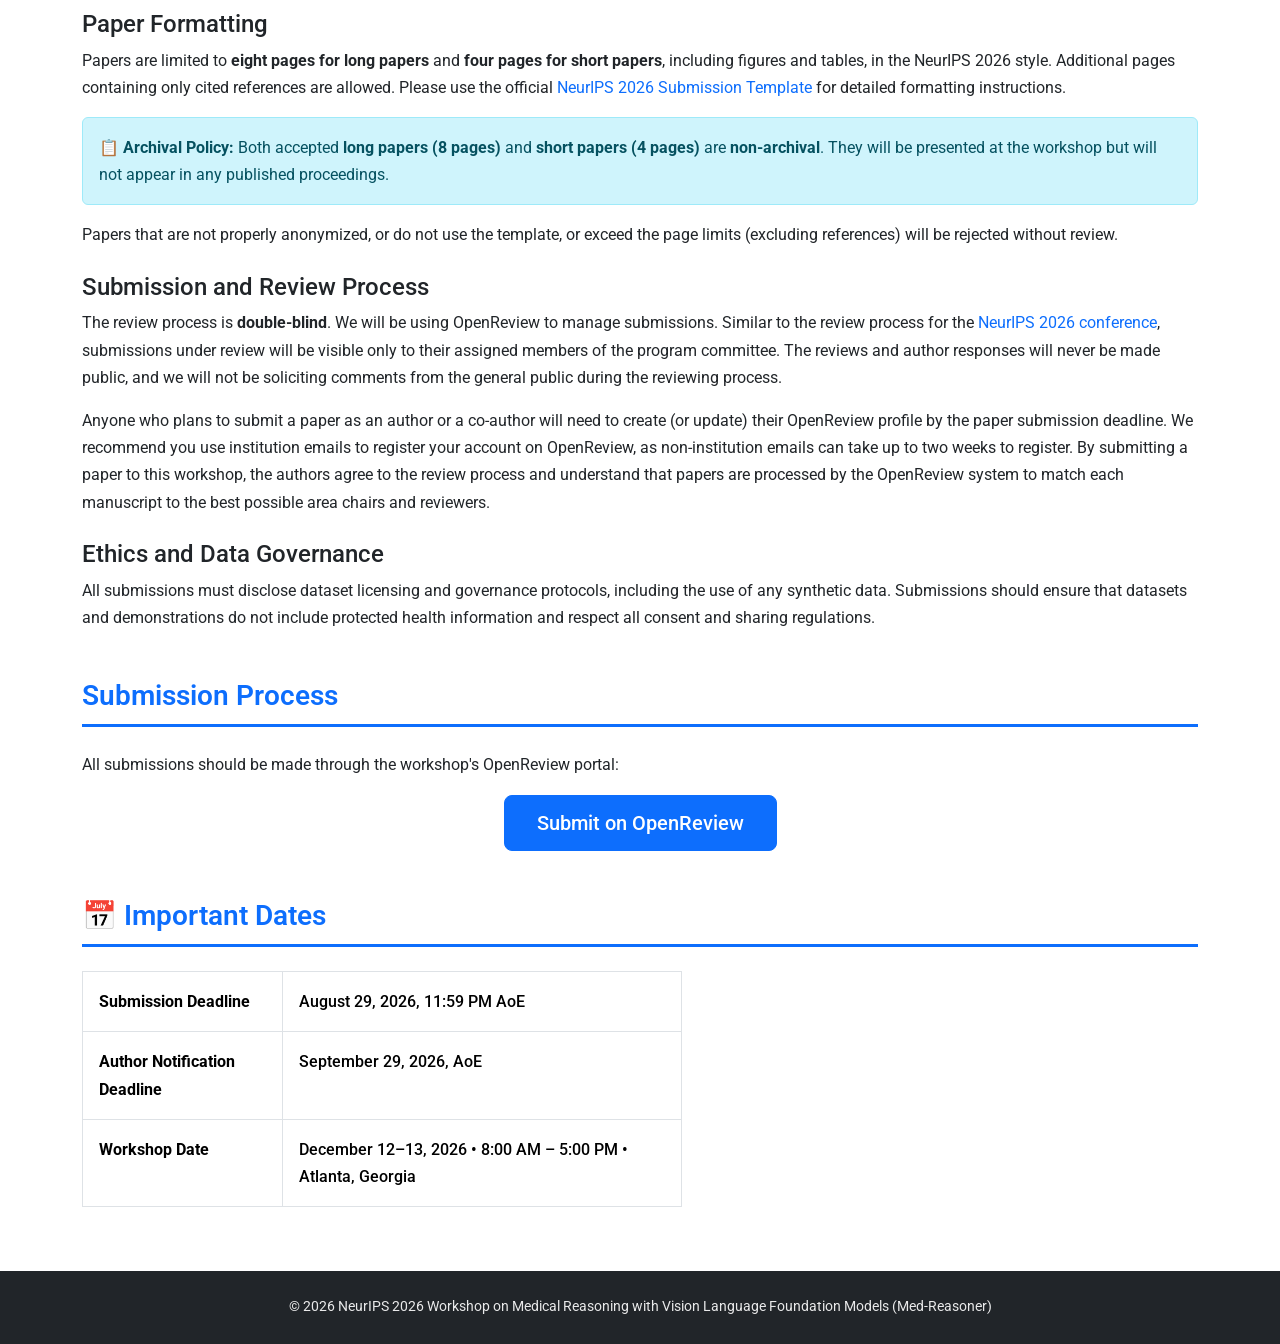
==== commit 64553ece: "Replace Mike Schaekermann with Anil Palepu and update author notification deadline Co-authored-by: C" ====
--- a/call_for_paper.html
+++ b/call_for_paper.html
@@ -164,8 +164,8 @@
                             <td class="date-value">August 29, 2026, 11:59 PM AoE</td>
                         </tr>
                         <tr>
-                            <td class="date-label"><strong>Accept / Reject Notification</strong></td>
-                            <td class="date-value">September 29, 2026</td>
+                            <td class="date-label"><strong>Author Notification Deadline</strong></td>
+                            <td class="date-value">September 29, 2026, AoE</td>
                         </tr>
                         <tr>
                             <td class="date-label"><strong>Workshop Date</strong></td>
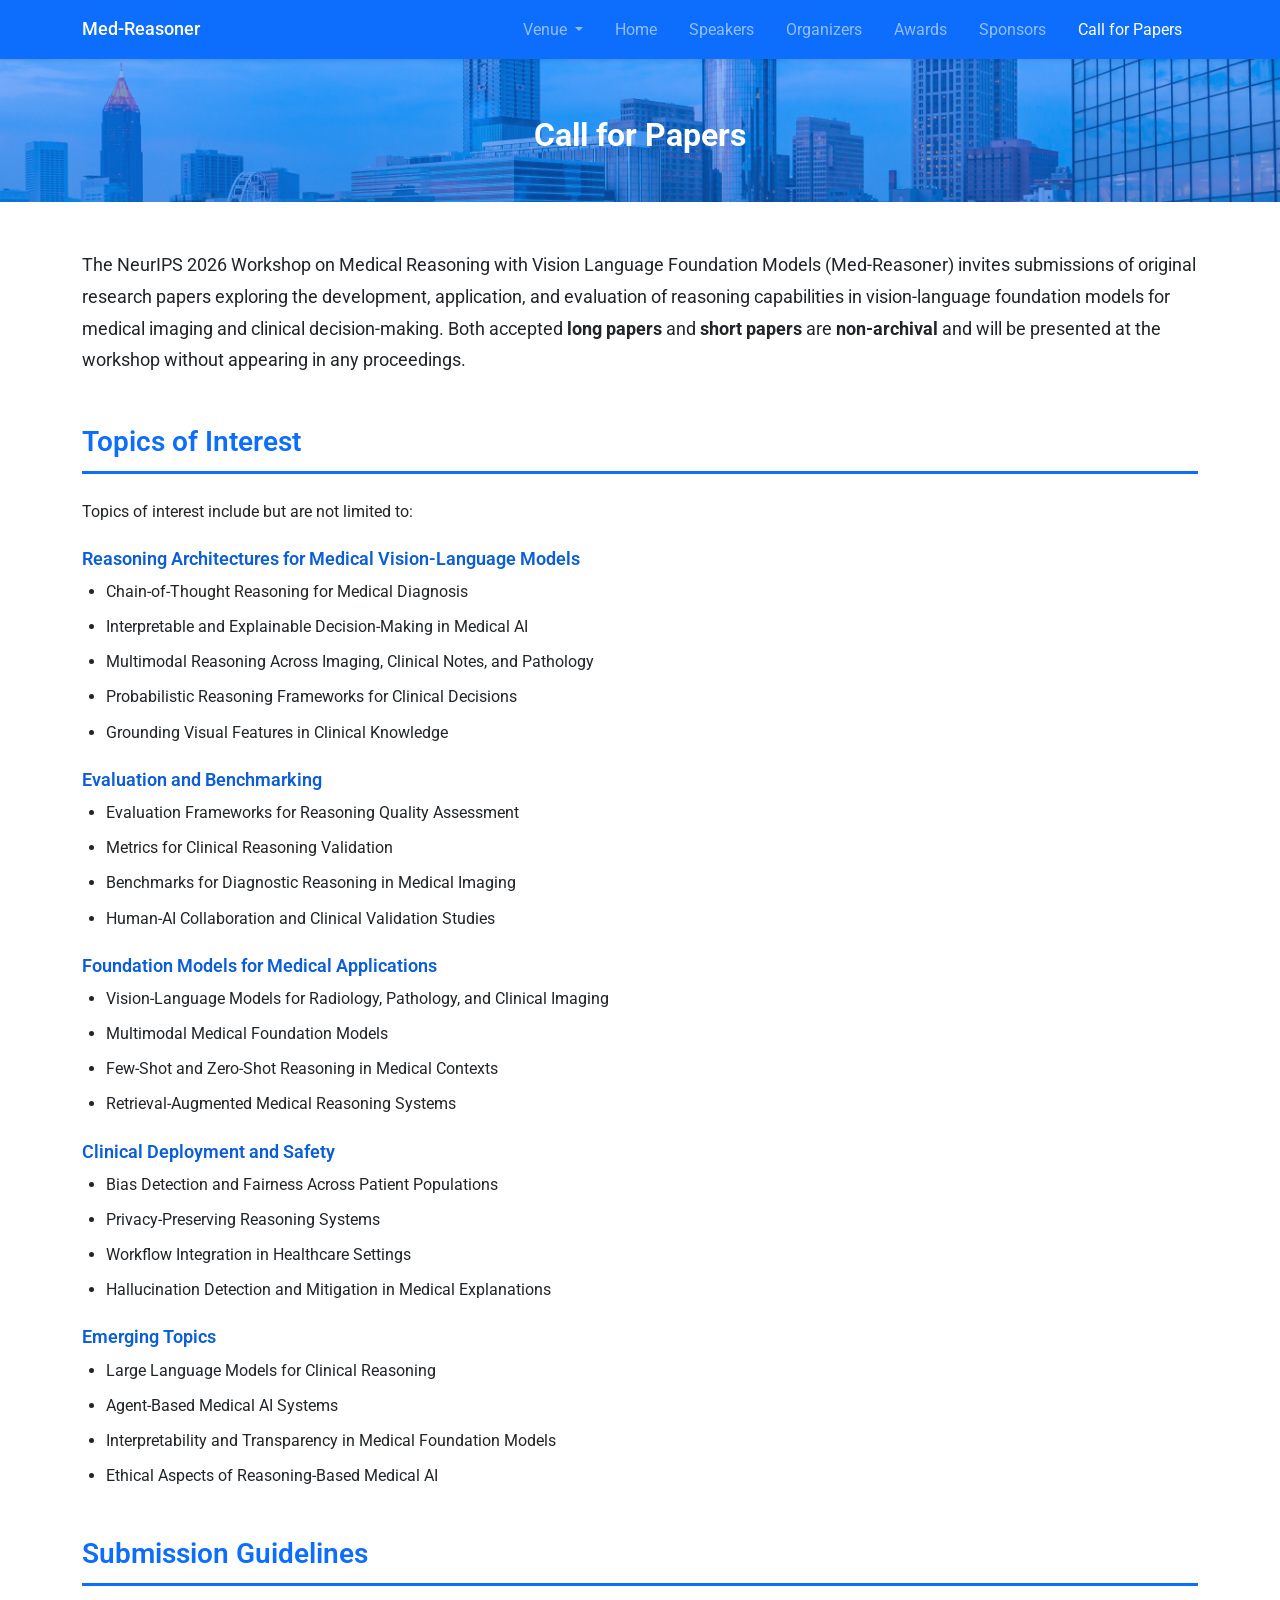
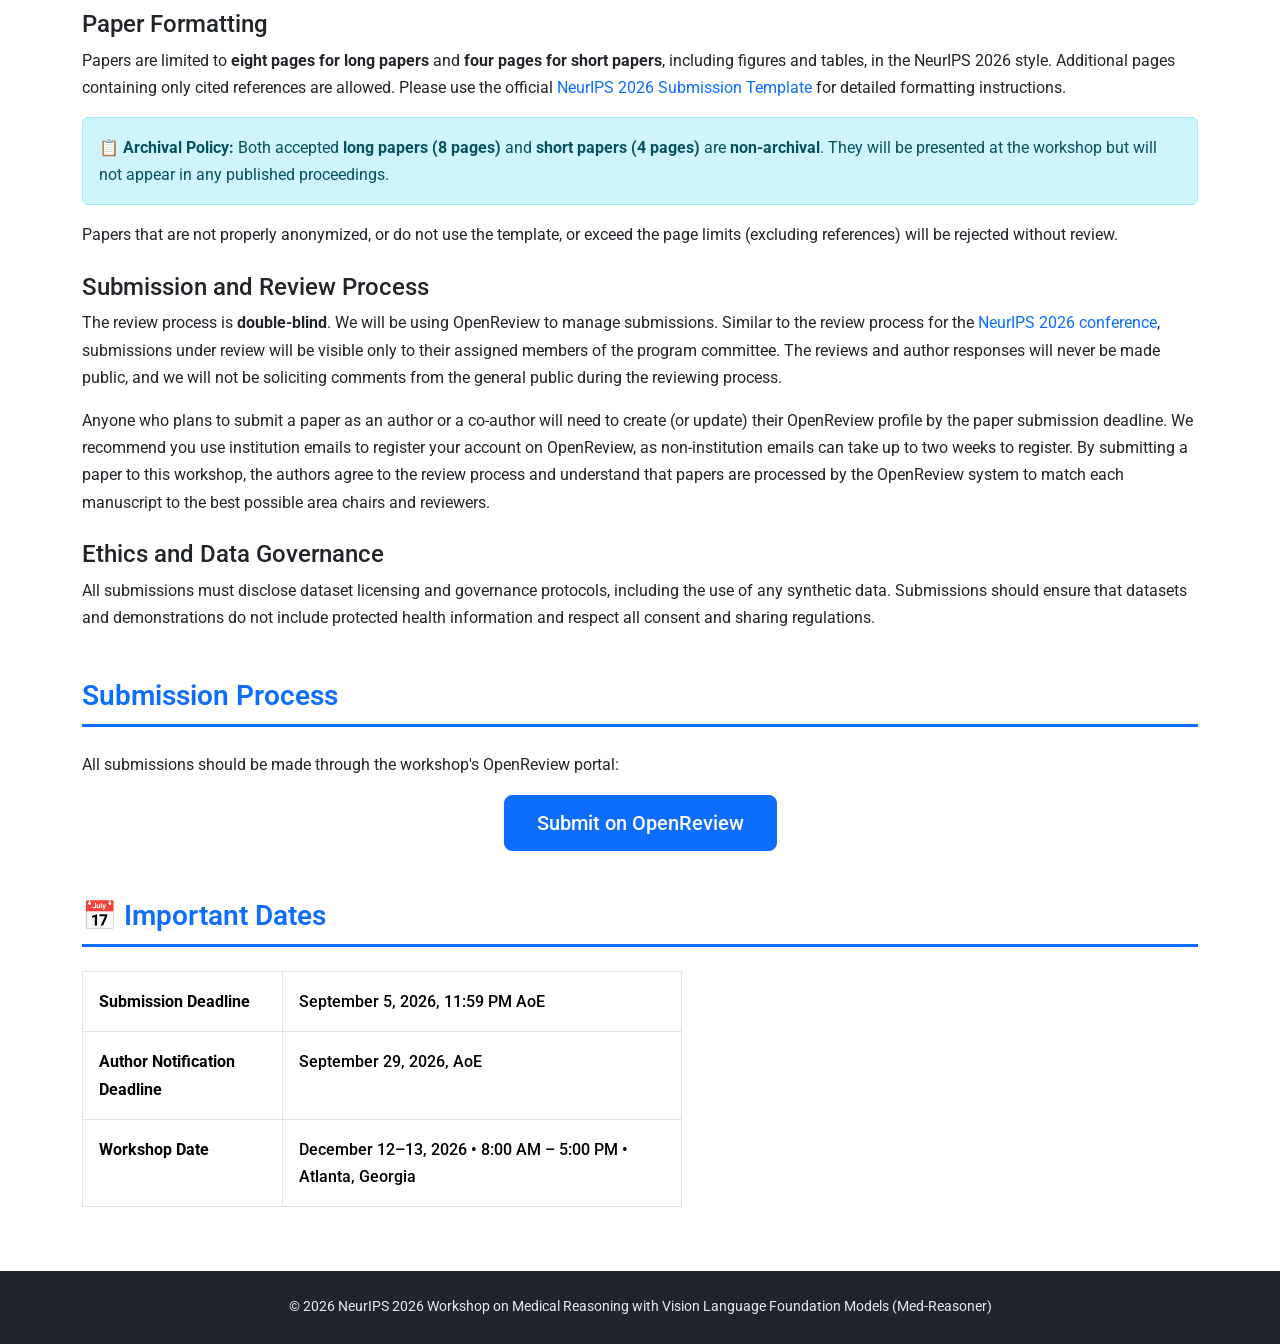
==== commit 93f6ea30: "Extend submission deadline to September 5, 2026 Co-authored-by: Cursor <cursoragent@cursor.com>" ====
--- a/call_for_paper.html
+++ b/call_for_paper.html
@@ -161,7 +161,7 @@
                     <tbody>
                         <tr>
                             <td class="date-label"><strong>Submission Deadline</strong></td>
-                            <td class="date-value">August 29, 2026, 11:59 PM AoE</td>
+                            <td class="date-value">September 5, 2026, 11:59 PM AoE</td>
                         </tr>
                         <tr>
                             <td class="date-label"><strong>Author Notification Deadline</strong></td>
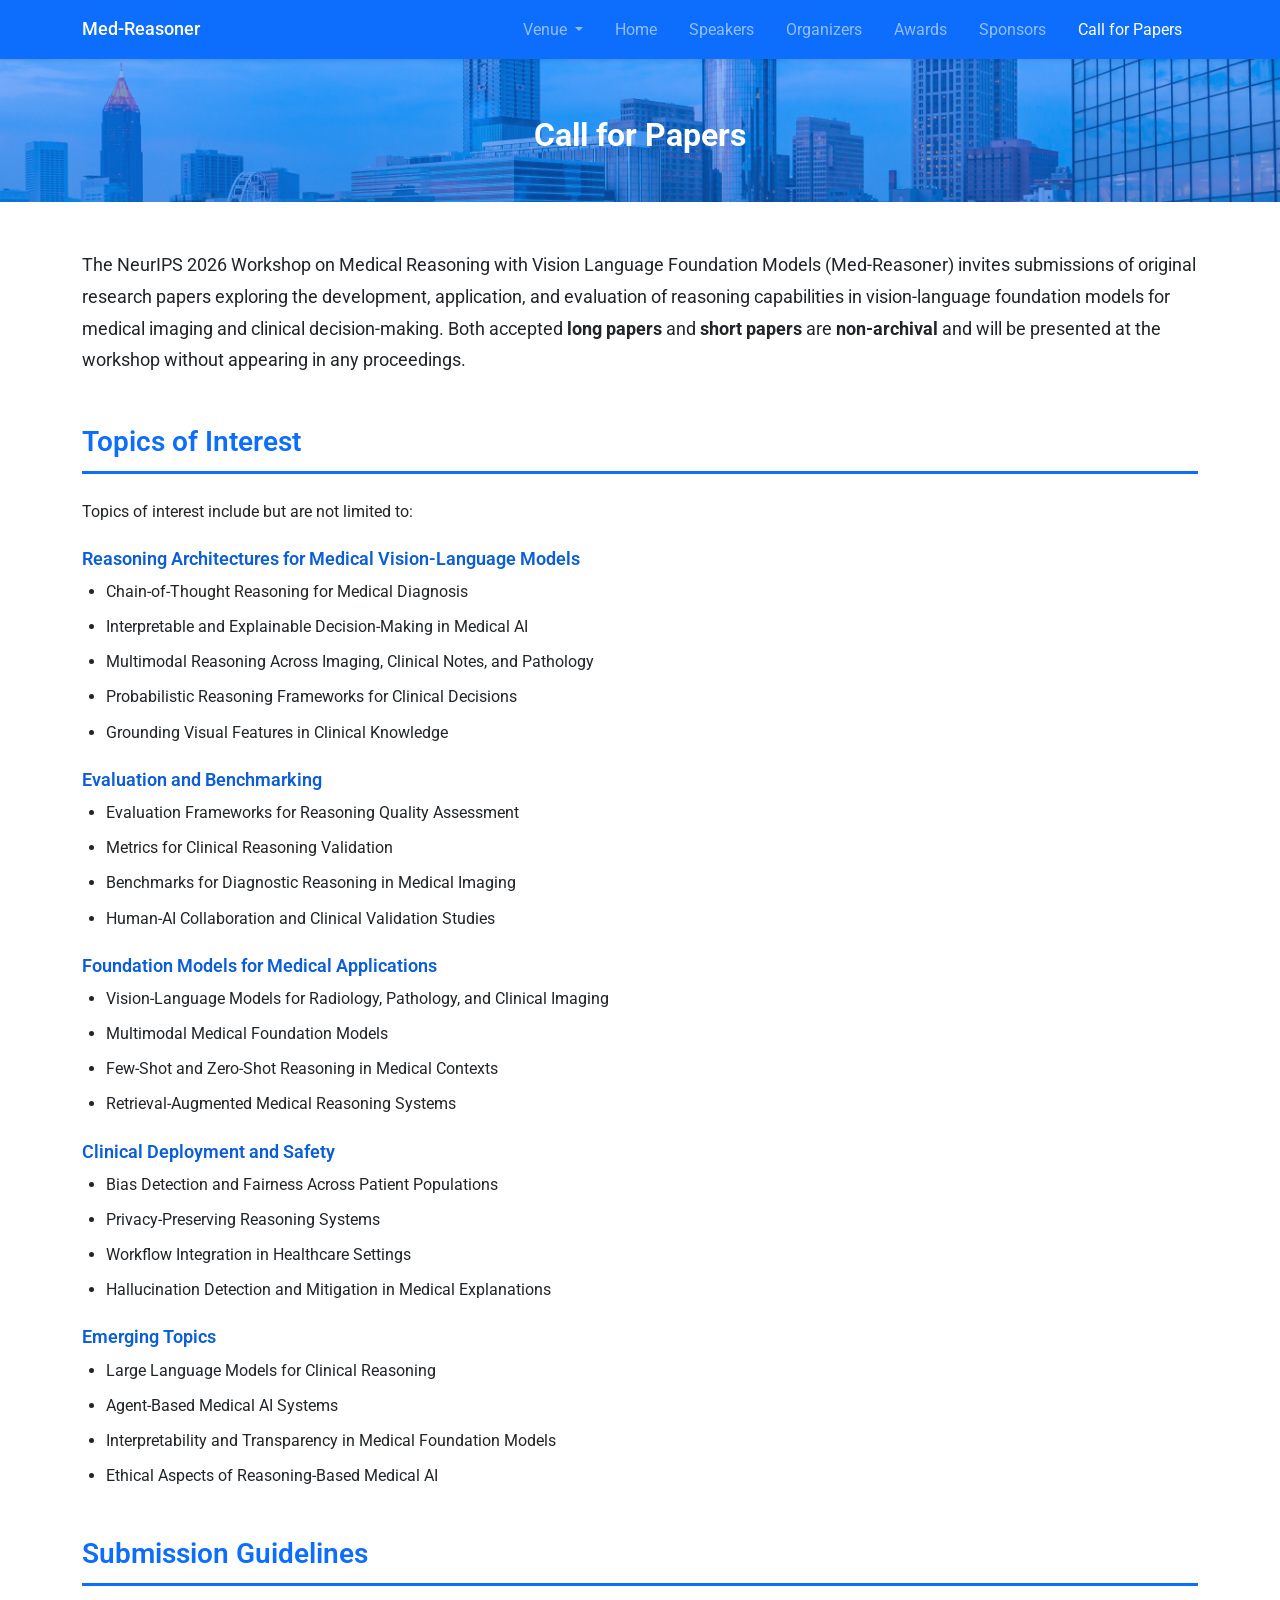
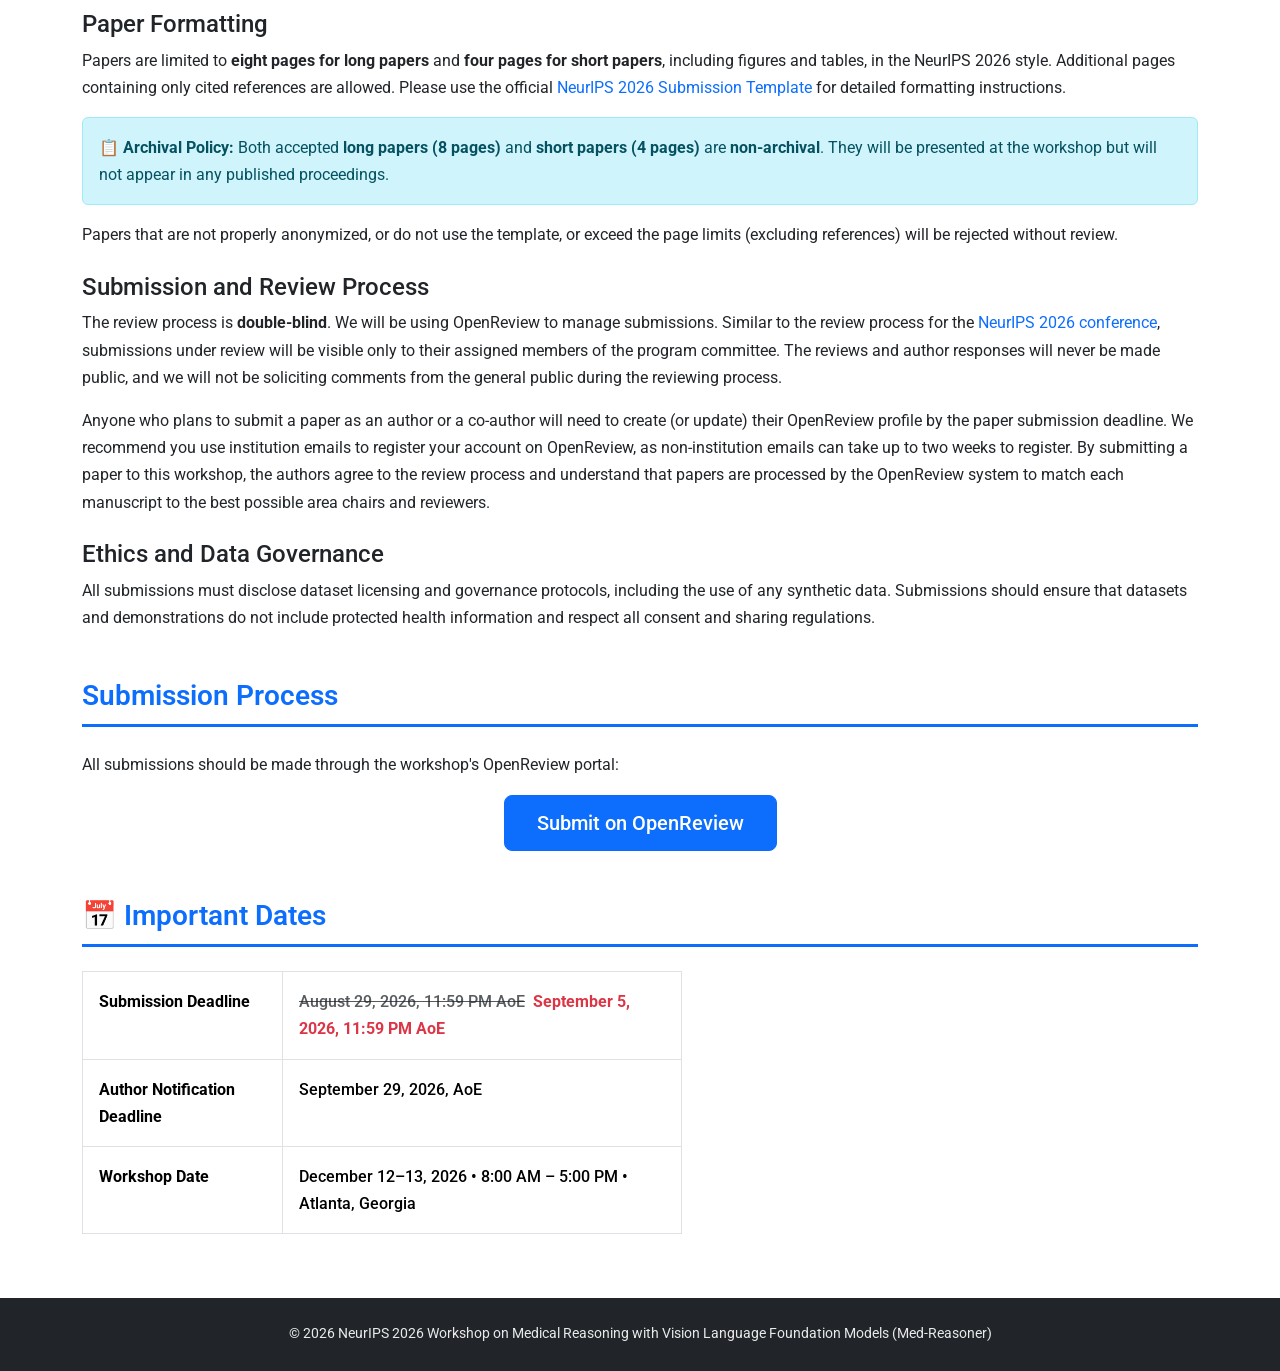
==== commit 6e06ba1f: "Show extended deadline with strikethrough and fix NeurIPS template link Co-authored-by: Cursor <curs" ====
--- a/call_for_paper.html
+++ b/call_for_paper.html
@@ -119,7 +119,7 @@
 
             <h4 class="mt-4">Paper Formatting</h4>
             <p>
-                Papers are limited to <strong>eight pages for long papers</strong> and <strong>four pages for short papers</strong>, including figures and tables, in the NeurIPS 2026 style. Additional pages containing only cited references are allowed. Please use the official <a href="https://neurips.cc/Conferences/2026/PaperInformation/StyleFiles" class="link-primary">NeurIPS 2026 Submission Template</a> for detailed formatting instructions.
+                Papers are limited to <strong>eight pages for long papers</strong> and <strong>four pages for short papers</strong>, including figures and tables, in the NeurIPS 2026 style. Additional pages containing only cited references are allowed. Please use the official <a href="https://www.overleaf.com/latex/templates/formatting-instructions-for-neurips-2026/bjdwqfdkyftc" target="_blank" class="link-primary">NeurIPS 2026 Submission Template</a> for detailed formatting instructions.
             </p>
             <div class="alert alert-info">
                 <strong>&#128203; Archival Policy:</strong> Both accepted <strong>long papers (8 pages)</strong> and <strong>short papers (4 pages)</strong> are <strong>non-archival</strong>. They will be presented at the workshop but will not appear in any published proceedings.
@@ -161,7 +161,7 @@
                     <tbody>
                         <tr>
                             <td class="date-label"><strong>Submission Deadline</strong></td>
-                            <td class="date-value">September 5, 2026, 11:59 PM AoE</td>
+                            <td class="date-value"><s class="text-muted">August 29, 2026, 11:59 PM AoE</s> &nbsp;<strong class="text-danger">September 5, 2026, 11:59 PM AoE</strong></td>
                         </tr>
                         <tr>
                             <td class="date-label"><strong>Author Notification Deadline</strong></td>
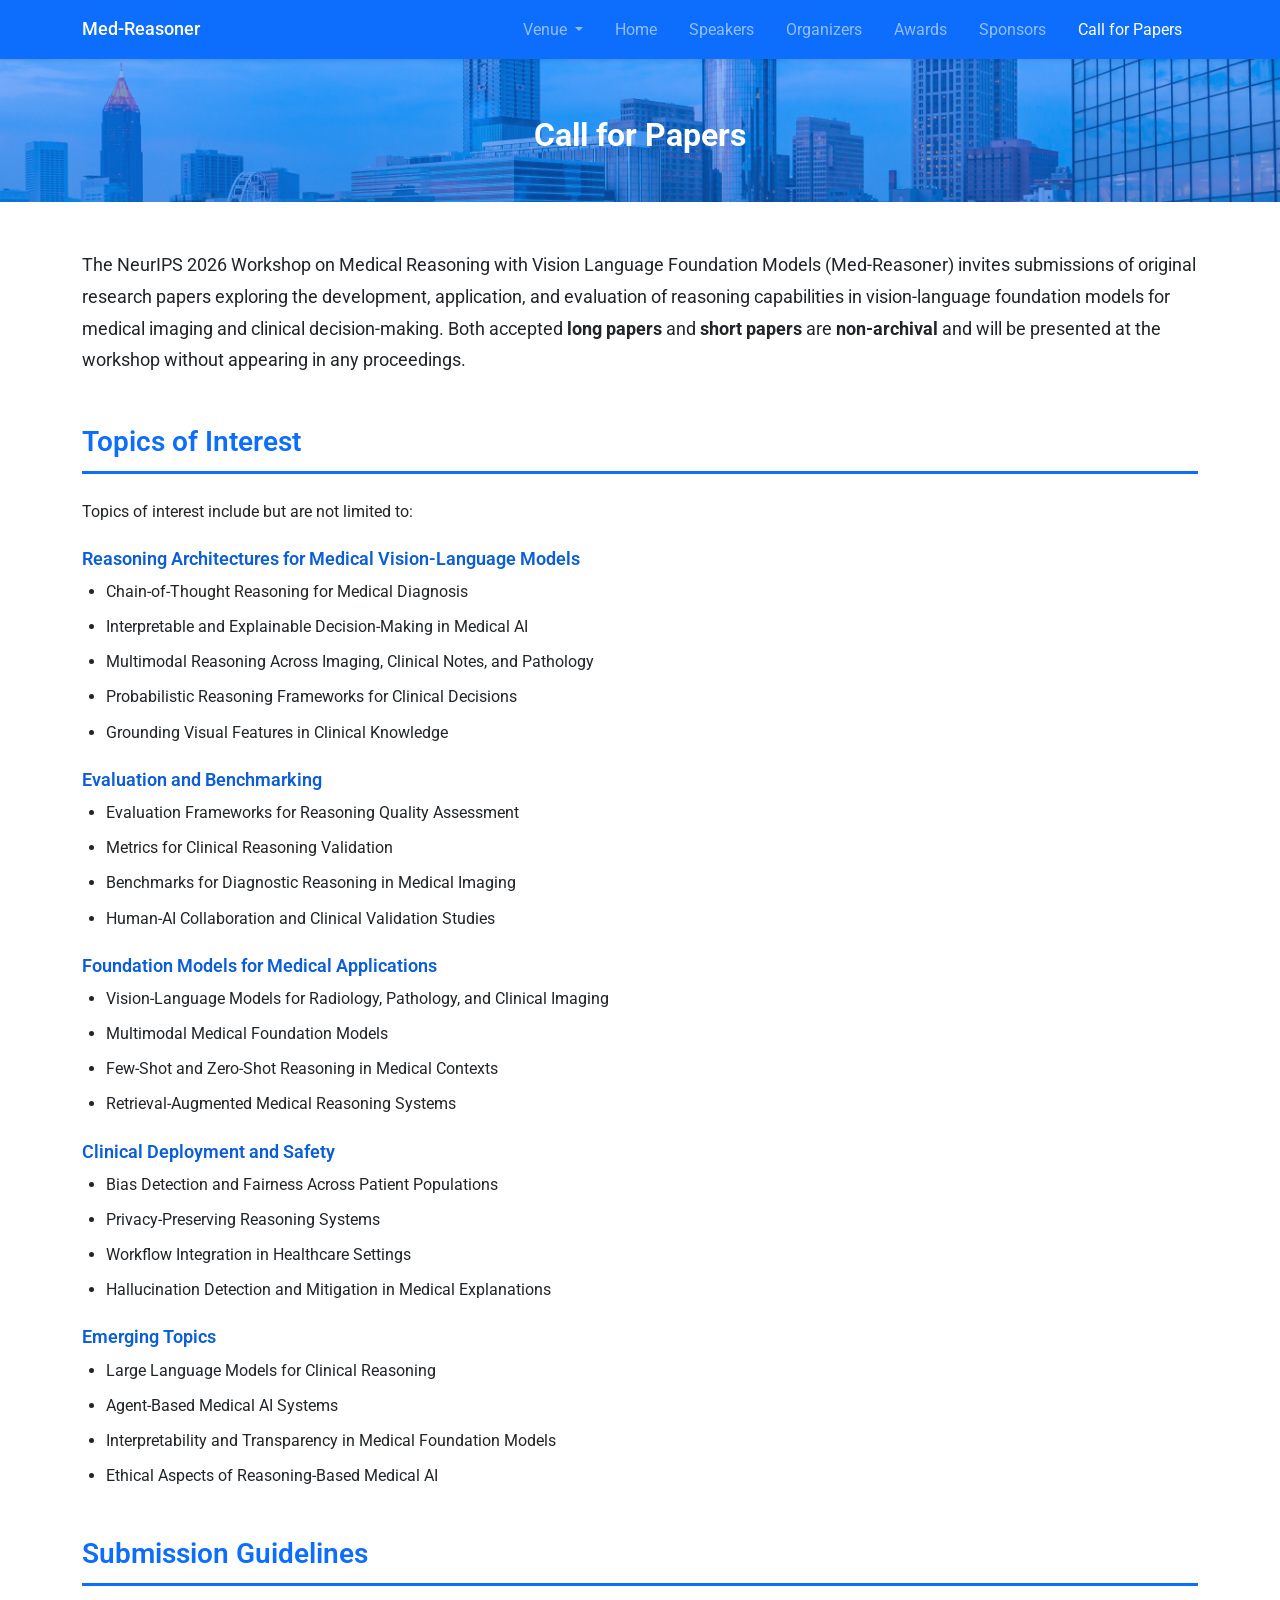
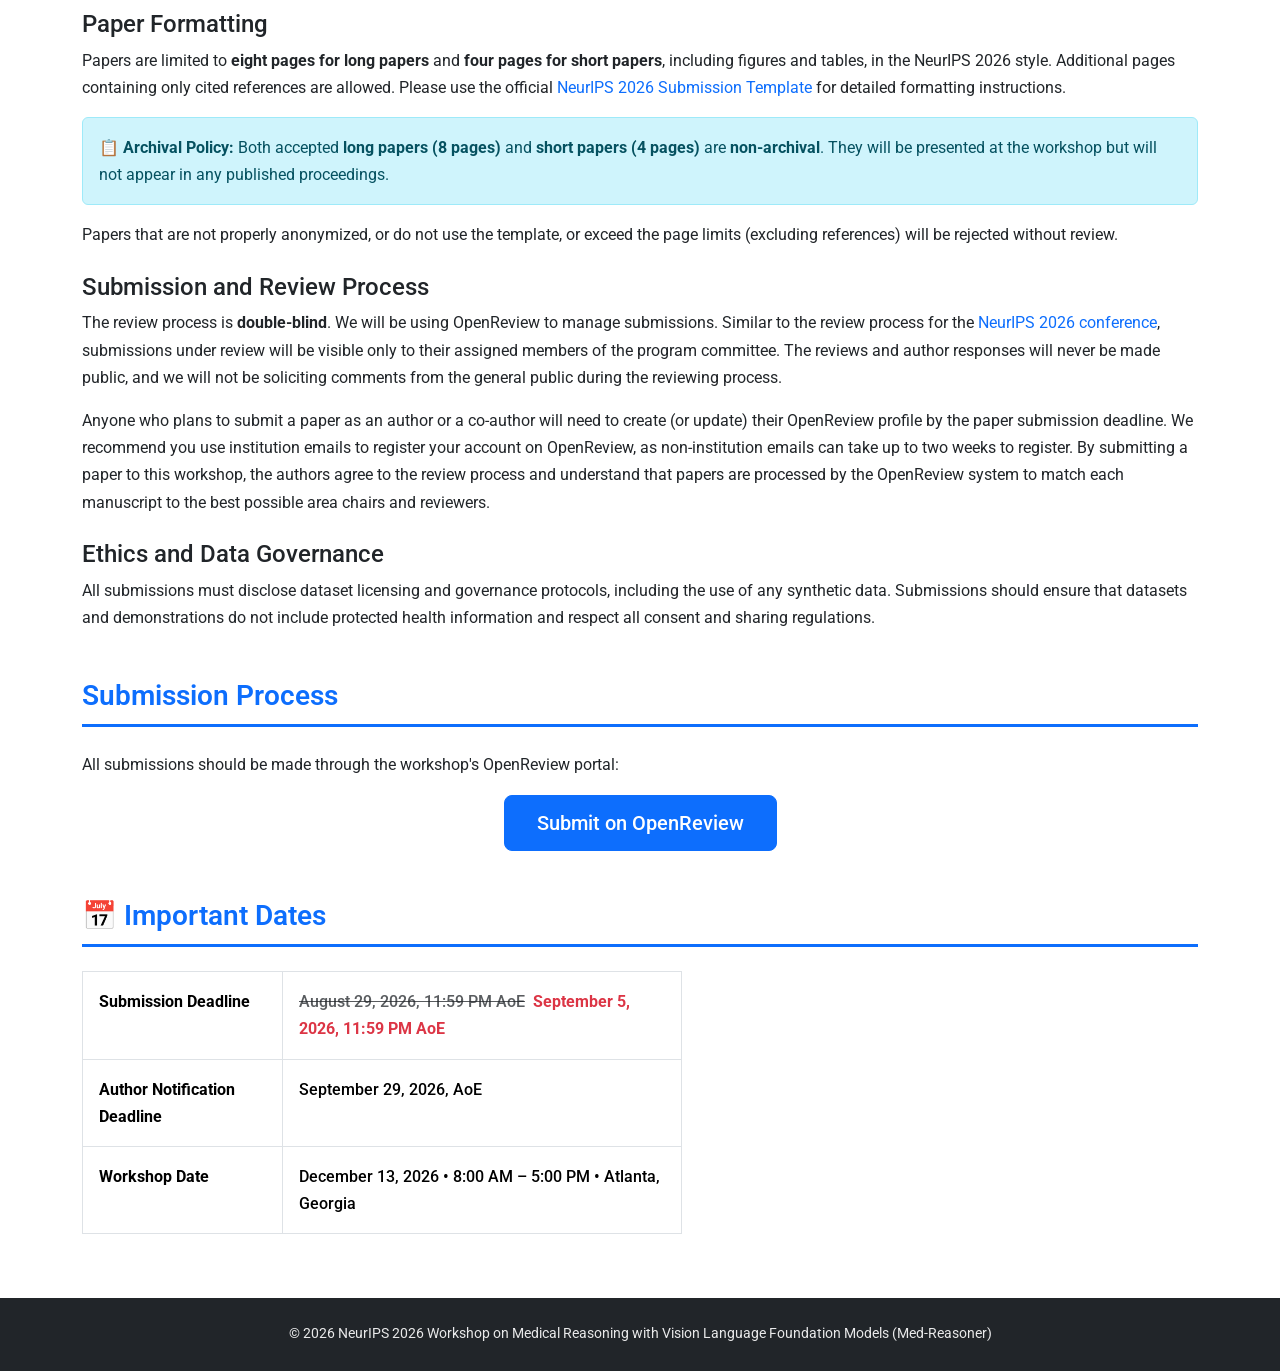
==== commit c9db2d3b: "Update workshop date to December 13, 2026 Co-authored-by: Cursor <cursoragent@cursor.com>" ====
--- a/call_for_paper.html
+++ b/call_for_paper.html
@@ -169,7 +169,7 @@
                         </tr>
                         <tr>
                             <td class="date-label"><strong>Workshop Date</strong></td>
-                            <td class="date-value">December 12&ndash;13, 2026 &bull; 8:00 AM &ndash; 5:00 PM &bull; Atlanta, Georgia</td>
+                            <td class="date-value">December 13, 2026 &bull; 8:00 AM &ndash; 5:00 PM &bull; Atlanta, Georgia</td>
                         </tr>
                     </tbody>
                 </table>
